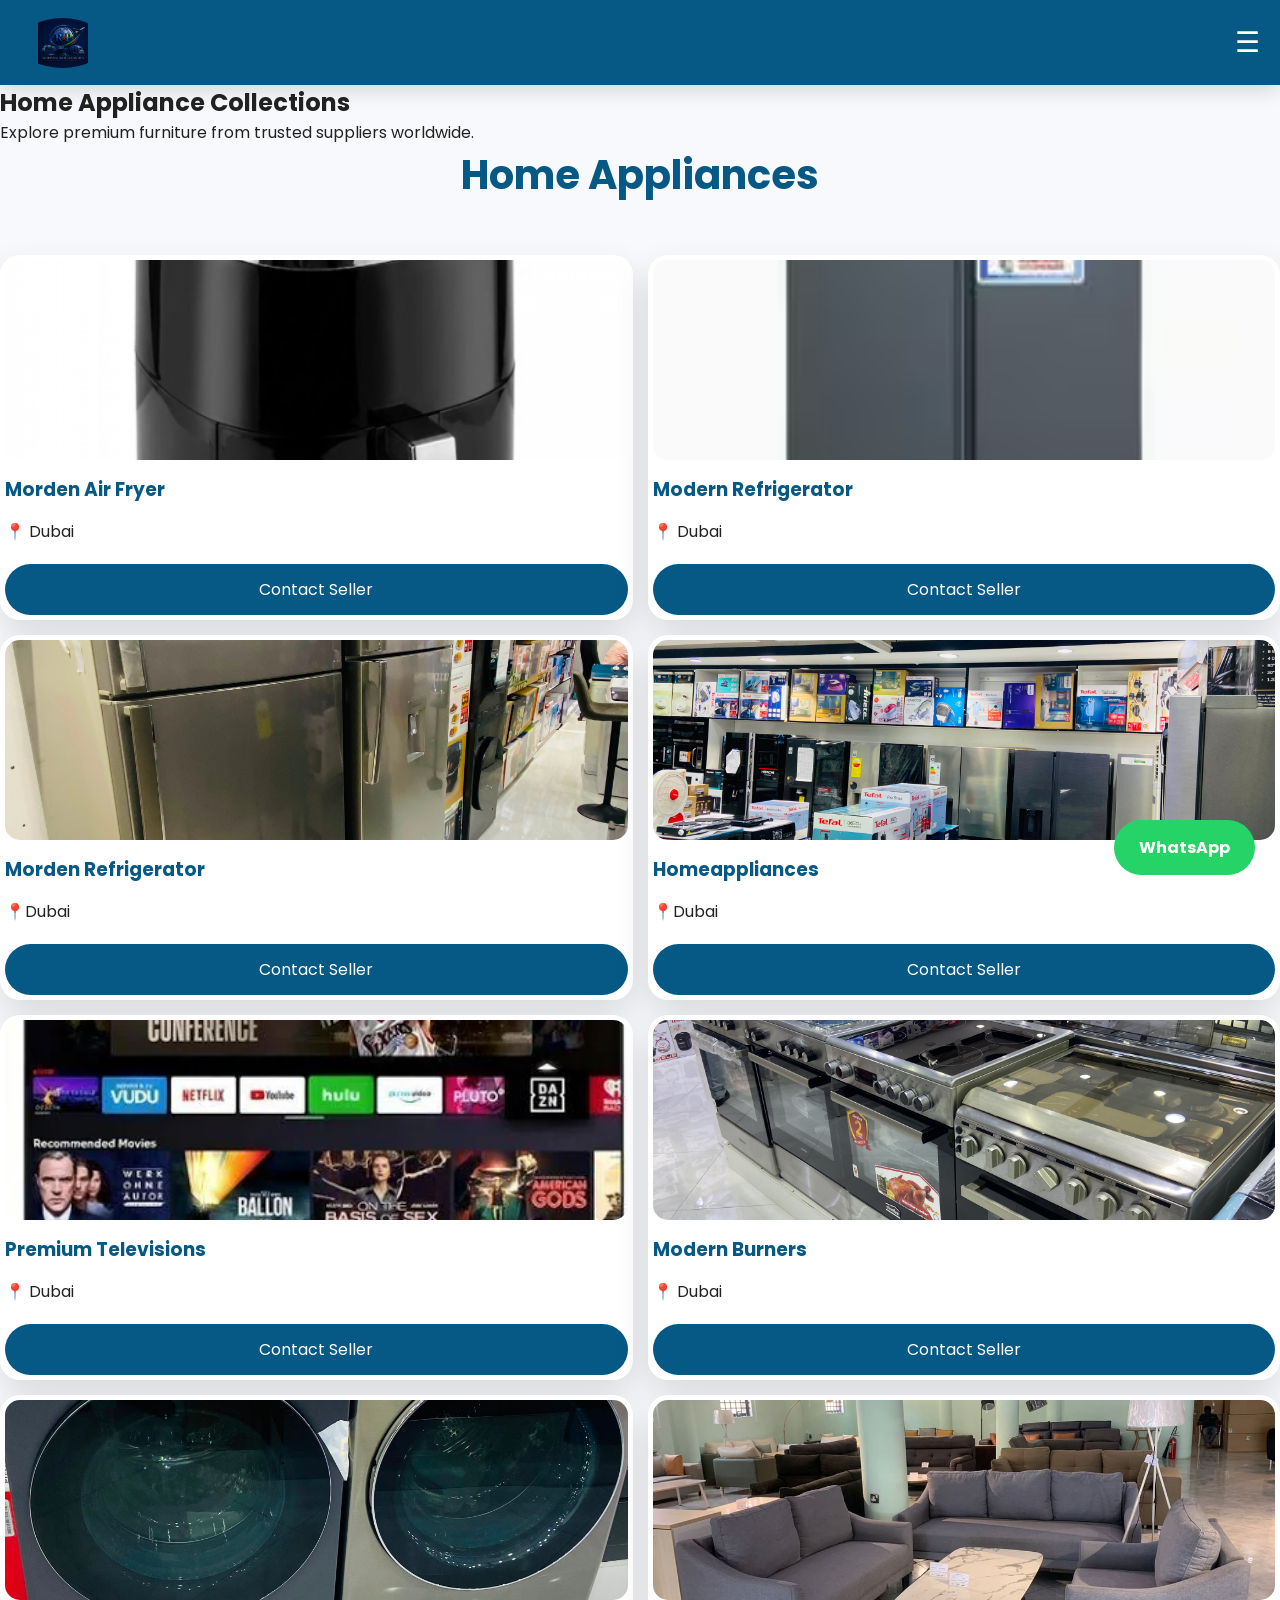
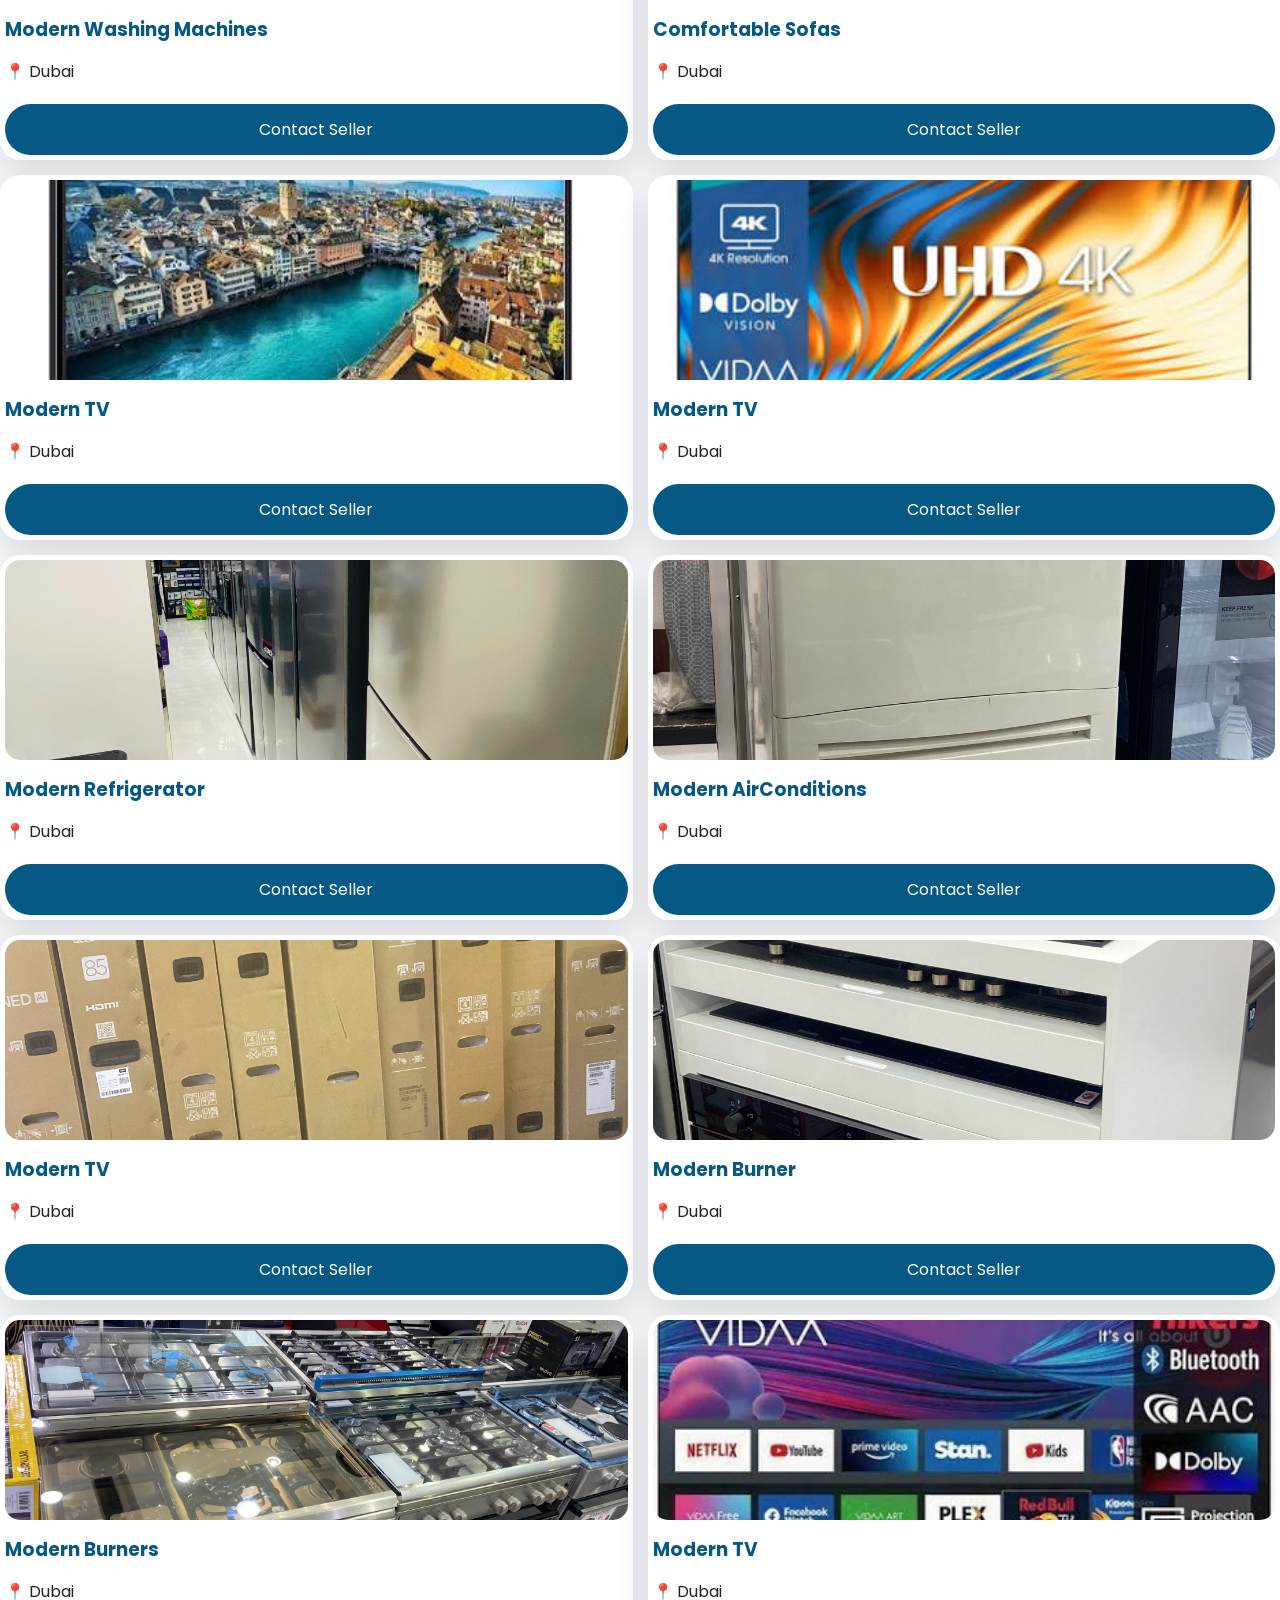
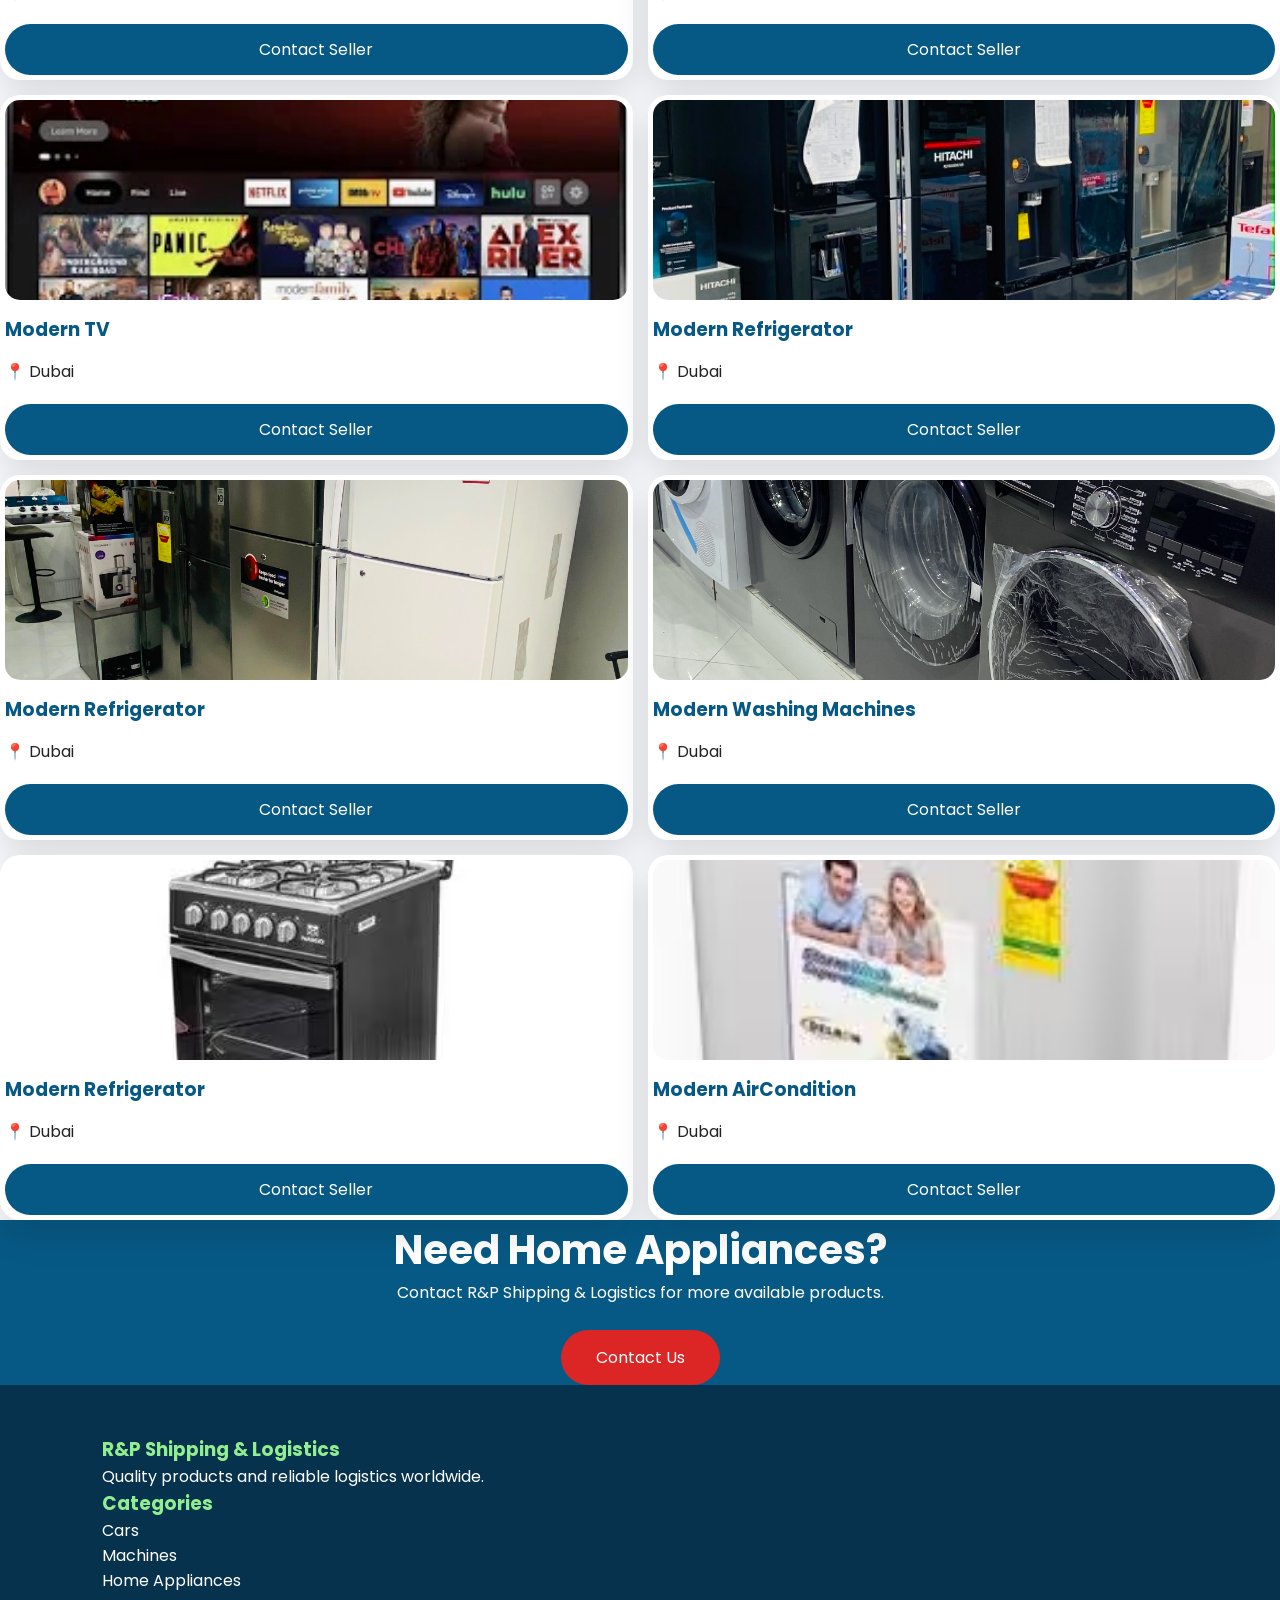
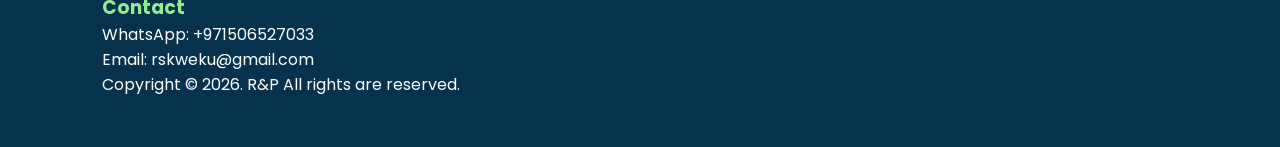
==== homeappliance.html @ 761dcf81 "Files Upload" ====
<!DOCTYPE html>
<html lang="en">

<head>

<meta charset="UTF-8">

<meta name="viewport" content="width=device-width, initial-scale=1.0">

<title>Furniture | R&P Shipping & Logistics</title>


<link href="https://fonts.googleapis.com/css2?family=Poppins:wght@300;400;500;600;700;800&display=swap" rel="stylesheet">


<link rel="stylesheet" href="css/animations.css">
<link rel="stylesheet" href="css/responsive.css">
<link rel="stylesheet" href="css/style.css">


</head>


<body>


<!-- ================= NAVIGATION ================= -->

<header class="navbar">


  <div class="logo">
        <img src="logo.jpeg" alt="R&P Logo">
      </div>


      <button id="menuBtn" class="menu-btn"> ☰</button>


      <nav id="menu">
       <a href="index.html">Home</a>
       <a href="about.html">About</a>
               
  <div class="dropdown">
      <button id="CategoryBtn">Category ▾</button>      


  <div class="CategoryMenu" class="dropdown-content">
    <a href="homeappliance.html">Home Appliance</a> <br>
      <a href="cars.html">Cars</a> <br>
      <a href="HeavyDuty.html">Heavy Duty Machines</a> <br>
      <a href="Building.html">Building Materials</a> <br>
    </div>
    </div>


        <a href="index.html#product">Product</a>
        <a href="contact.html">Contact</a>
      </nav>
</header>






<!-- ================= PAGE BANNER ================= -->


<section class="category-banner">


<h1>
    Home Appliance Collections
</h1>


<p>
Explore premium furniture from trusted suppliers worldwide.
</p>


</section>









<!-- ================= PRODUCTS ================= -->


<section class="products">


<h2>
Home Appliances
</h2>



<div class="product-container">





<!-- PRODUCT 1 -->


<div class="product-card">

<img src="R&P.jpg/Home.App/196747.png" class="gallery-img" onclick="openImage(this)"> 

<h3>
    Morden Air Fryer
</h3>

<p>
📍 Dubai
</p>

<a href="https://api.whatsapp.com/send/?phone=971506527033&text=Hi+R%26P+Shipping%2C+I+would+like+to+inquire+about
+your+services.&type=phone_number&app_absent=0">
Contact Seller
</a>
</div>









<!-- PRODUCT 2 -->


<div class="product-card">

<img src="R&P.jpg/Home.App/download.avif" class="gallery-img" onclick="openImage(this)" alt="Refrigerator">



<h3>
Modern Refrigerator
</h3>

<p>
📍 Dubai
</p>


<a href="https://api.whatsapp.com/send/?phone=971506527033&text=Hi+R%26P+Shipping%2C+I+would+like+to+inquire+about
+your+services.&type=phone_number&app_absent=0">
Contact Seller
</a>



</div>









<!-- PRODUCT 3 -->


<div class="product-card">

<img src="R&P.jpg/Home.App/AGEF4785.JPG" class="gallery-img" onclick="openImage(this)" alt="Bed">

<h3>
    Morden Refrigerator
</h3>

<p>
📍Dubai

<a href="https://api.whatsapp.com/send/?phone=971506527033&text=Hi+R%26P+Shipping%2C+I+would+like+to+inquire+about
+your+services.&type=phone_number&app_absent=0">
Contact Seller
</a>

</div>



<!-- PRODUCT 4 -->


<div class="product-card">

<img src="R&P.jpg/Home.App/CLQI9812.JPG" class="gallery-img" onclick="openImage(this)" alt="Office Chair">



<h3>
Homeappliances
</h3>


<p>
    📍Dubai
</p>




<a href="https://api.whatsapp.com/send/?phone=971506527033&text=Hi+R%26P+Shipping%2C+I+would+like+to+inquire+about
+your+services.&type=phone_number&app_absent=0">

Contact Seller
</a>



</div>


<!-- PRODUCT 5 -->


<div class="product-card">

<img src="R&P.jpg/Home.App/download.webp" class="gallery-img" onclick="openImage(this)" alt="Wardrobe">



<h3>
Premium Televisions
</h3>


<p>
📍 Dubai
</p>


<a href="https://api.whatsapp.com/send/?phone=971506527033&text=Hi+R%26P+Shipping%2C+I+would+like+to+inquire+about
+your+services.&type=phone_number&app_absent=0">

Contact Seller

</a>

</div>






<!-- PRODUCT 6 -->


<div class="product-card">

<img src="R&P.jpg/Home.App/FLAF4158.JPG" class="gallery-img" onclick="openImage(this)" alt="TV Stand">



<h3>
Modern Burners
</h3>

<p>
📍 Dubai
</p>

<a href="https://api.whatsapp.com/send/?phone=971506527033&text=Hi+R%26P+Shipping%2C+I+would+like+to+inquire+about
+your+services.&type=phone_number&app_absent=0">

Contact Seller

</a>

</div>

<!-- PRODUCT 7 -->


<div class="product-card">

<img src="R&P.jpg/Home.App/Home. App.JPG" class="gallery-img" onclick="openImage(this)" alt="TV Stand">



<h3>
Modern Washing Machines
</h3>

<p>
📍 Dubai
</p>

<a href="https://api.whatsapp.com/send/?phone=971506527033&text=Hi+R%26P+Shipping%2C+I+would+like+to+inquire+about
+your+services.&type=phone_number&app_absent=0">

Contact Seller

</a>

</div>


<!-- PRODUCT 8 -->


<div class="product-card">

<img src="R&P.jpg/Home.App/sofa1.jpeg" class="gallery-img" onclick="openImage(this)" alt="TV Stand">



<h3>
Comfortable Sofas
</h3>

<p>
📍 Dubai
</p>

<a href="https://api.whatsapp.com/send/?phone=971506527033&text=Hi+R%26P+Shipping%2C+I+would+like+to+inquire+about
+your+services.&type=phone_number&app_absent=0">

Contact Seller

</a>

</div>


<!-- PRODUCT 9 -->


<div class="product-card">

<img src="R&P.jpg/Home.App/images (2).jpg" class="gallery-img" onclick="openImage(this)" alt="TV Stand">



<h3>
Modern TV 
</h3>

<p>
📍 Dubai
</p>

<a href="https://api.whatsapp.com/send/?phone=971506527033&text=Hi+R%26P+Shipping%2C+I+would+like+to+inquire+about
+your+services.&type=phone_number&app_absent=0">

Contact Seller

</a>

</div>

<!-- PRODUCT 10 -->


<div class="product-card">

<img src="R&P.jpg/Home.App/images (3).jpg" class="gallery-img" onclick="openImage(this)" alt="TV Stand">



<h3>
Modern TV
</h3>

<p>
📍 Dubai
</p>

<a href="https://api.whatsapp.com/send/?phone=971506527033&text=Hi+R%26P+Shipping%2C+I+would+like+to+inquire+about
+your+services.&type=phone_number&app_absent=0">

Contact Seller

</a>

</div>


<!-- PRODUCT 11 -->


<div class="product-card">

<img src="R&P.jpg/Home.App/KSTA5118.JPG" class="gallery-img" onclick="openImage(this)" alt="TV Stand">



<h3>
Modern Refrigerator
</h3>

<p>
📍 Dubai
</p>

<a href="https://api.whatsapp.com/send/?phone=971506527033&text=Hi+R%26P+Shipping%2C+I+would+like+to+inquire+about
+your+services.&type=phone_number&app_absent=0">

Contact Seller

</a>

</div>

<!-- PRODUCT 12 -->


<div class="product-card">

<img src="R&P.jpg/Home.App/OAZN8921.JPG" class="gallery-img" onclick="openImage(this)" alt="TV Stand">



<h3>
Modern AirConditions
</h3>

<p>
📍 Dubai
</p>

<a href="https://api.whatsapp.com/send/?phone=971506527033&text=Hi+R%26P+Shipping%2C+I+would+like+to+inquire+about
+your+services.&type=phone_number&app_absent=0">

Contact Seller

</a>

</div>


<!-- PRODUCT 13 -->


<div class="product-card">

<img src="R&P.jpg/Home.App/OJGL1785.JPG" class="gallery-img" onclick="openImage(this)" alt="TV Stand">



<h3>
Modern TV 
</h3>

<p>
📍 Dubai
</p>

<a href="https://api.whatsapp.com/send/?phone=971506527033&text=Hi+R%26P+Shipping%2C+I+would+like+to+inquire+about
+your+services.&type=phone_number&app_absent=0">

Contact Seller

</a>

</div>

<!-- PRODUCT 14 -->


<div class="product-card">

<img src="R&P.jpg/Home.App/RNXN8583.JPG" class="gallery-img" onclick="openImage(this)" alt="TV Stand">



<h3>
Modern Burner
</h3>

<p>
📍 Dubai
</p>


<a href="https://api.whatsapp.com/send/?phone=971506527033&text=Hi+R%26P+Shipping%2C+I+would+like+to+inquire+about
+your+services.&type=phone_number&app_absent=0">

Contact Seller

</a>

</div>

<!-- PRODUCT 15 -->


<div class="product-card">

<img src="R&P.jpg/Home.App/RQGL7653.JPG" class="gallery-img" onclick="openImage(this)" alt="TV Stand">



<h3>
Modern Burners
</h3>

<p>
📍 Dubai
</p>

<a href="https://api.whatsapp.com/send/?phone=971506527033&text=Hi+R%26P+Shipping%2C+I+would+like+to+inquire+about
+your+services.&type=phone_number&app_absent=0">

Contact Seller

</a>

</div>

<!-- PRODUCT 16 -->


<div class="product-card">

<img src="R&P.jpg/Home.App/shopping (1).webp" class="gallery-img" onclick="openImage(this)" alt="TV Stand">



<h3>
Modern TV
</h3>

<p>
📍 Dubai
</p>

<a href="https://api.whatsapp.com/send/?phone=971506527033&text=Hi+R%26P+Shipping%2C+I+would+like+to+inquire+about
+your+services.&type=phone_number&app_absent=0">

Contact Seller

</a>

</div>

<!-- PRODUCT 17 -->


<div class="product-card">

<img src="R&P.jpg/Home.App/shopping.webp" class="gallery-img" onclick="openImage(this)" alt="TV Stand">



<h3>
Modern TV 
</h3>

<p>
📍 Dubai
</p>

<a href="https://api.whatsapp.com/send/?phone=971506527033&text=Hi+R%26P+Shipping%2C+I+would+like+to+inquire+about
+your+services.&type=phone_number&app_absent=0">

Contact Seller

</a>

</div>


<!-- PRODUCT 18 -->


<div class="product-card">

<img src="R&P.jpg/Home.App/THFW9112.JPG" class="gallery-img" onclick="openImage(this)" alt="TV Stand">



<h3>
Modern Refrigerator
</h3>

<p>
📍 Dubai
</p>

<a href="https://api.whatsapp.com/send/?phone=971506527033&text=Hi+R%26P+Shipping%2C+I+would+like+to+inquire+about
+your+services.&type=phone_number&app_absent=0">

Contact Seller

</a>

</div>

<!-- PRODUCT 19 -->


<div class="product-card">

<img src="R&P.jpg/Home.App/VPJQ3668.JPG" class="gallery-img" onclick="openImage(this)" alt="TV Stand">



<h3>
Modern Refrigerator
</h3>

<p>
📍 Dubai
</p>

<a href="https://api.whatsapp.com/send/?phone=971506527033&text=Hi+R%26P+Shipping%2C+I+would+like+to+inquire+about
+your+services.&type=phone_number&app_absent=0">

Contact Seller

</a>

</div>

<!-- PRODUCT 20 -->


<div class="product-card">

<img src="R&P.jpg/Home.App/VQRX5143.JPG" class="gallery-img" onclick="openImage(this)">



<h3>
Modern Washing Machines
</h3>

<p>
📍 Dubai
</p>

<a href="https://api.whatsapp.com/send/?phone=971506527033&text=Hi+R%26P+Shipping%2C+I+would+like+to+inquire+about
+your+services.&type=phone_number&app_absent=0">

Contact Seller

</a>

</div>

<!-- PRODUCT 21 -->


<div class="product-card">


<img src="R&P.jpg/Home.App/download (4).avif" class="gallery-img" onclick="openImage(this)">






<h3>
Modern Refrigerator
</h3>

<p>
📍 Dubai
</p>

<a href="https://api.whatsapp.com/send/?phone=971506527033&text=Hi+R%26P+Shipping%2C+I+would+like+to+inquire+about
+your+services.&type=phone_number&app_absent=0">


Contact Seller


</a>


</div>




<!-- PRODUCT 22 -->

<div class="product-card">

    <img src="R&P.jpg/Home.App/download (3).avif" class="gallery-img" onclick="openImage(this)">


<h3>
Modern AirCondition
</h3>

<p>
📍 Dubai
</p>

<a href="https://api.whatsapp.com/send/?phone=971506527033&text=Hi+R%26P+Shipping%2C+I+would+like+to
+your+services.&type=phone_number&app_absent=0">

Contact Seller
</a>

</div>





</div>


</section>









<!-- ================= CALL TO ACTION ================= -->


<section class="cta">


<h2>
Need Home Appliances?
</h2>


<p>
Contact R&P Shipping & Logistics for more available products.
</p>



<a href="contact.html">
Contact Us
</a>


</section>








<!-- ================= FOOTER ================= -->


<footer>



<div class="footer-container">



<div>

<h3>
R&P Shipping & Logistics
</h3>


<p>
Quality products and reliable logistics worldwide.
</p>


</div>




<div>

<h3>
Categories
</h3>


<p>
Cars</p>

<p>
Machines
</p>

<p>
    Home Appliances
</p>


</div>





<div>

<h3>
Contact
</h3>


<p>
WhatsApp: +971506527033 
</p>
 



<p>
Email: rskweku@gmail.com
</p>


</div>


</div>

<p class="Copyright">


   Copyright &copy; 2026. R&P All rights are reserved.
</p>

</footer>




<a class="whatsapp" href="https://wa.me/+971506527033">

WhatsApp

</a>




<script src="js/script.js"></script>
<script src="js/filter.js"></script>
<script src="js/search.js"></script>





</body>

</html>
---- css/animations.css ----
/* =========================
   FADE IN ANIMATION
========================= */


@keyframes fadeIn{

from{

    opacity:0;

}

to{

    opacity:1;

}

}



.fade-in{

    animation:fadeIn 1s ease;

}







/* =========================
   SLIDE UP
========================= */


@keyframes slideUp{


from{

    opacity:0;

    transform:translateY(50px);

}



to{

    opacity:1;

    transform:translateY(0);

}


}



.product-card,
.category-card,
.value-card{


    animation:slideUp .8s ease forwards;

}







/* =========================
   HERO ANIMATION
========================= */


.hero-content{


    animation:slideUp 1.2s ease;


}







/* =========================
   BUTTON EFFECT
========================= */


.btn,
.product-card a,
.cta a{


    transition:.4s;


}



.btn:hover,
.product-card a:hover,
.cta a:hover{


    transform:scale(1.05);


}







/* =========================
   IMAGE HOVER
========================= */


.product-card img,
.category-card img{


    transition:.5s;


}



.product-card:hover img,
.category-card:hover img{


    transform:scale(1.08);


}







/* =========================
   CARD HOVER
========================= */


.product-card,
.category-card,
.value-card{


    transition:.4s;


}



.product-card:hover,
.category-card:hover,
.value-card:hover{


    box-shadow:0 20px 40px rgba(0,0,0,.18);


}







/* =========================
   WHATSAPP FLOATING
========================= */


.whatsapp{


    animation:pulse 2s infinite;


}



@keyframes pulse{


0%{

    transform:scale(1);

}


50%{

    transform:scale(1.1);

}


100%{

    transform:scale(1);

}


}







/* =========================
   NAVIGATION ANIMATION
========================= */


.nav-links a{


    position:relative;


}



.nav-links a::after{


    content:"";

    position:absolute;

    width:0;

    height:2px;

    background:#D62828;

    left:0;

    bottom:-5px;

    transition:.3s;


}



.nav-links a:hover::after{


    width:100%;


}
---- css/responsive.css ----
/* =========================
   TABLETS
========================= */


@media(max-width:1024px){


.nav-links{

    gap:20px;

}


.hero h1{

    font-size:45px;

}



.category-container{

    grid-template-columns:repeat(2,1fr);

}



.product-container{

    grid-template-columns:repeat(2,1fr);

}



.why-container,
.value-container,
.stats{


    grid-template-columns:repeat(2,1fr);

}



.footer-container{

    grid-template-columns:repeat(2,1fr);

}



}









/* =========================
   MOBILE DEVICES
========================= */


@media(max-width:768px){



.navbar{

    height:75px;

}



.logo h2{

    font-size:22px;

}




/* MOBILE MENU */


.menu-btn{

    display:block;

}



.nav-links{


    position:absolute;

    top:75px;

    left:0;

    width:100%;

    background:#111;

    flex-direction:column;

    text-align:center;

    padding:30px 0;

    display:none;


}



.nav-links.active{

    display:flex;

}



.nav-links li{

    margin:15px 0;

}






/* DROPDOWN MOBILE */


.dropdown-menu{


    position:static;

    width:100%;

    background:#222;

    box-shadow:none;

}



.dropdown-menu li a{

    color:white;

}






.hero{


    min-height:80vh;

    padding:50px 6%;

}



.hero h1{


    font-size:35px;


}



.hero p{

    font-size:15px;

}



.hero-buttons{

    display:flex;

    flex-direction:column;

    gap:15px;

}



.btn{

    text-align:center;

    margin:0;

}






/* SEARCH */


.search-box{

    flex-direction:column;

}



.search-box input,
.search-box button{

    width:100%;

}





/* CATEGORIES */


.category-container{


    grid-template-columns:1fr;


}




/* PRODUCTS */


.product-container{


    grid-template-columns:1fr;


}





.product-card img{


    height:250px;

}






/* WHY US */


.why-container,
.value-container,
.stats{


    grid-template-columns:1fr;


}




/* CONTACT */


.contact-section{


    grid-template-columns:1fr;

}






/* FOOTER */


.footer-container{


    grid-template-columns:1fr;


}



}





/* =========================
   SMALL PHONES
========================= */


@media(max-width:480px){



section{

    padding:50px 5%;

}



.hero h1{


    font-size:30px;

}



.categories h2,
.products h2,
.values h2,
.why-us h2{


    font-size:30px;

}



.logo img{

    width:45px;

    height:45px;

}



.product-card img{

    height:200px;

}



.stats h2{

    font-size:35px;

}



}
---- css/style.css ----
/* =====================================
   E&P SHIPPING & LOGISTICS
   PREMIUM BRAND DESIGN
   Safari Blue + Green + Red
===================================== */


/* ============ GLOBAL SETTINGS ============ */

*{
    margin:0;
    padding:0;
    box-sizing:border-box;
}


html{
    scroll-behavior:smooth;
}


body{

    font-family:'Poppins',sans-serif;
    background:#f7f9fc;
    color:#222;

}


a{
    text-decoration:none;
    color:inherit;
}


img{
    height: auto;
    width: 100px;
    object-fit: contain;
    display: block;
    background: cover;
}
 
/*.image-modal{
    display: none;
    position: fixed;
    top: o;
    left: 0;
    width: 100%;
    height: 100%;
    background: rgba(0,0,0,0.9);
    z-index: 9999;
    align-items: center;
    justify-content: center;
}

.image-modal.show{
    display: flex;
}

#largeimage{
    max-width: 90%;
    max-height: 85%;
    object-fit: contain;
}

#closemodal{
    position: absolute;
    top: 15px;
    right: 25px;
    color: white;
    font-size: 40px;
    cursor: pointer;
}*/

.gallery-img{
    width: 200px;
    cursor: pointer;
}    

    



:root{

    --safari-blue:#075985;
    --green:#198754;
    --red:#dc2626;
    --white:#ffffff;
    --dark:#123047;
    --light:#f7f9fc;
    --shadow:0 15px 35px rgba(0,0,0,0.12);

}







/* ============ NAVIGATION BAR ============ */


header{

    position:sticky;
    top:0;
    z-index:1000;

}



.navbar{

      display: flex;
      align-items: center;

    background:var(--safari-blue);

    height:85px;
    width: 100%;
    padding:10px 20px;
    justify-content:space-between;
    box-shadow:0 5px 20px rgba(0,0,0,.15);

}




/*.logo{
    
    display:flex;

    align-items:center;

    gap:15px;

}

*/

.blue{
    
    color: rgb(21, 21, 90);
    font-size: x-large;
    font-weight: bolder;
}

.red{
    
    color: rgb(95, 13, 13);
    font-size: x-large;
    font-weight: bolder;
}

.green{
    
    color: rgb(8, 150, 8);
    font-size: x-large;
    font-weight: bolder;
}
    
    

.logo img{

    width:85px;

    height: 50px;

    border-radius: 50%;

    object-fit:contain;

}


.text{
    gap: 0;
}



#menu a:hover {
    color: rgb(50, 150, 50);
    text-decoration: underline;
}
/*.nav-links{

    display:none;
    flex-direction: column;
    list-style:none;
    width: 100%;
    gap:35px;

}



.nav-links a{

    color:white;

    font-weight:500;

    transition:.3s;

}



.nav-links a:hover{

    color:#90ee90;

}*/

#menu{
    border-radius:15px;
    display: none;
    position: absolute;
    border: none;
    top: 45px;
    background: white;
    width: 180px;
    padding: 10px;
    z-index: 1000;
}
.menu-toggle{
    display: none;
}
#menu.show{
    display: flex;
    flex-direction: column;
}
.dropdown-content{
    display: none;
}
.dropdown-content.show{
    display: block;
}
.menu-btn{
    font-size: 28px;
    background: none;
    border: none;
    color: white;
}
.dropdown button{
    background: none;
    border: none;
    font-size: 16px;
    cursor: pointer;
}

.about-section{
    display: block;
}

#categorymenu.show{
    display: none;
    flex-direction: column;
    position: absolute;

}

@media(max-width:768px) {
.menu-toggle{
    display: block;
    font-size: 30px;
    color: black;
    background-color: none;
    cursor: pointer;
}

.navbar.active{
    display: flex;
}
}





/* ============ HERO SECTION ============ */


.hero{


    min-height:90vh;


    background:

    linear-gradient(
    rgba(7,89,133,.75),
    rgba(25,135,84,.65)
    ),

    url("../images/hero.jpg");


    background-position:center;

    background-size:cover;


    display:flex;

    align-items:center;


}



.hero-content{

    color:white;

    max-width:650px;

}



.hero h1{


    font-size:60px;

    font-weight:800;

}



.hero p{


    font-size:20px;

    margin:25px 0;


}








/* ============ BUTTONS ============ */


.btn{


    display:inline-block;

    padding:15px 35px;

    border-radius:30px;

    background:var(--green);

    color:white;

    margin-right:15px;

    transition:.3s;

}



.btn:hover{

    background:var(--red);

    transform:translateY(-5px);

}



.btn.second{

    background:white;

    color:var(--safari-blue);

}



.btn.second:hover{

    background:var(--red);

    color:white;

}








/* ============ CATEGORY SECTION ============ */


.categories h2,
.products h2,
.about-section h2,
.values h2,
.why-us h2{


    text-align:center;

    font-size:40px;

    color:var(--safari-blue);

    margin-bottom:50px;

}



.category-container{

    
    display:grid;

    grid-template-columns:repeat(2,1fr);
    width: 100%;
    padding: 10px;
    gap:15px;

}




.category-card{

    display: grid;
    gap: 15px;
    background:white;

    padding:10px;

    border-radius:20px;

    text-align:center;

    box-shadow:var(--shadow);

    transition:.4s;


}



.category-card:hover{


    transform:translateY(-10px);

    border-bottom:5px solid var(--green);


}



.category-card img{


    width: 100%;
     height: 180px;

    object-fit:cover;
     display: block;
    border-radius:10px;


}



.category-card h3{


    color:var(--safari-blue);

    margin:15px;


}








/* ============ PRODUCT CARDS ============ */


.product-container{


    display:grid;
     
    grid-template-columns:repeat(2,1fr);

    gap:15px;


}



.product-card{


    background:white;

    padding:5px;

    border-radius:20px;

    box-shadow:var(--shadow);

    position:relative;

    overflow:hidden;


}




.product-card:hover{


    transform:translateY(-8px);

}




.product-card img{


    height: 200px;

    width: 100%;

    object-fit:cover;

    border-radius:15px;

    margin-bottom: 0;

}



.product-card h3{


    color:var(--safari-blue);

    margin:15px 0;


}



.old-price{

    color:gray;

    text-decoration:line-through;

}



.price{


    color:var(--green);

    font-size:24px;

    font-weight:700;

}



.product-card a{


    display:block;

    background:var(--safari-blue);

    color:white;

    text-align:center;

    padding:13px;

    margin-top:20px;

    border-radius:30px;

}



.product-card a:hover{

    background:var(--green);

}







/* ============ CTA SECTION ============ */


.cta{


    background:var(--safari-blue);

    color:white;

    text-align:center;

}



.cta h2{

    font-size:40px;

}



.cta a{


    display:inline-block;

    margin-top:25px;

    background:var(--red);

    padding:15px 35px;

    border-radius:30px;

}





html,body{
    margin: 0;
    padding: 0;
    overflow-x:hidden ;
}

/* ============ CONTACT ============ */


.contact-section{


    display:grid;

    grid-template-columns:1fr 1fr;

    gap:40px;

}



.contact-form input,
.contact-form textarea{


    width:100%;

    padding:15px;

    margin:10px 0;

    border:1px solid #ddd;

    border-radius:10px;

}



.contact-form button{


    width:100%;

    padding:15px;

    background:var(--green);

    color:white;

    border:none;

    border-radius:30px;

}







/* ============ FOOTER ============ */


footer{


    background:#06324d;

    color:white;

    padding:50px 8%;


}



.footer-container{


    display:flexbox;

    grid-template-columns:repeat(3,1fr);

    gap:30px;


}



.footer-container h3{

    color:#90ee90;

}



.copyright{


    text-align:center;

    margin-top:30px;

}







/* ============ WHATSAPP BUTTON ============ */


.whatsapp{


    position:fixed;

    bottom:25px;

    right:25px;


    background:#25D366;

    color:white;

    padding:15px 25px;

    border-radius:40px;

    font-weight:bold;

}
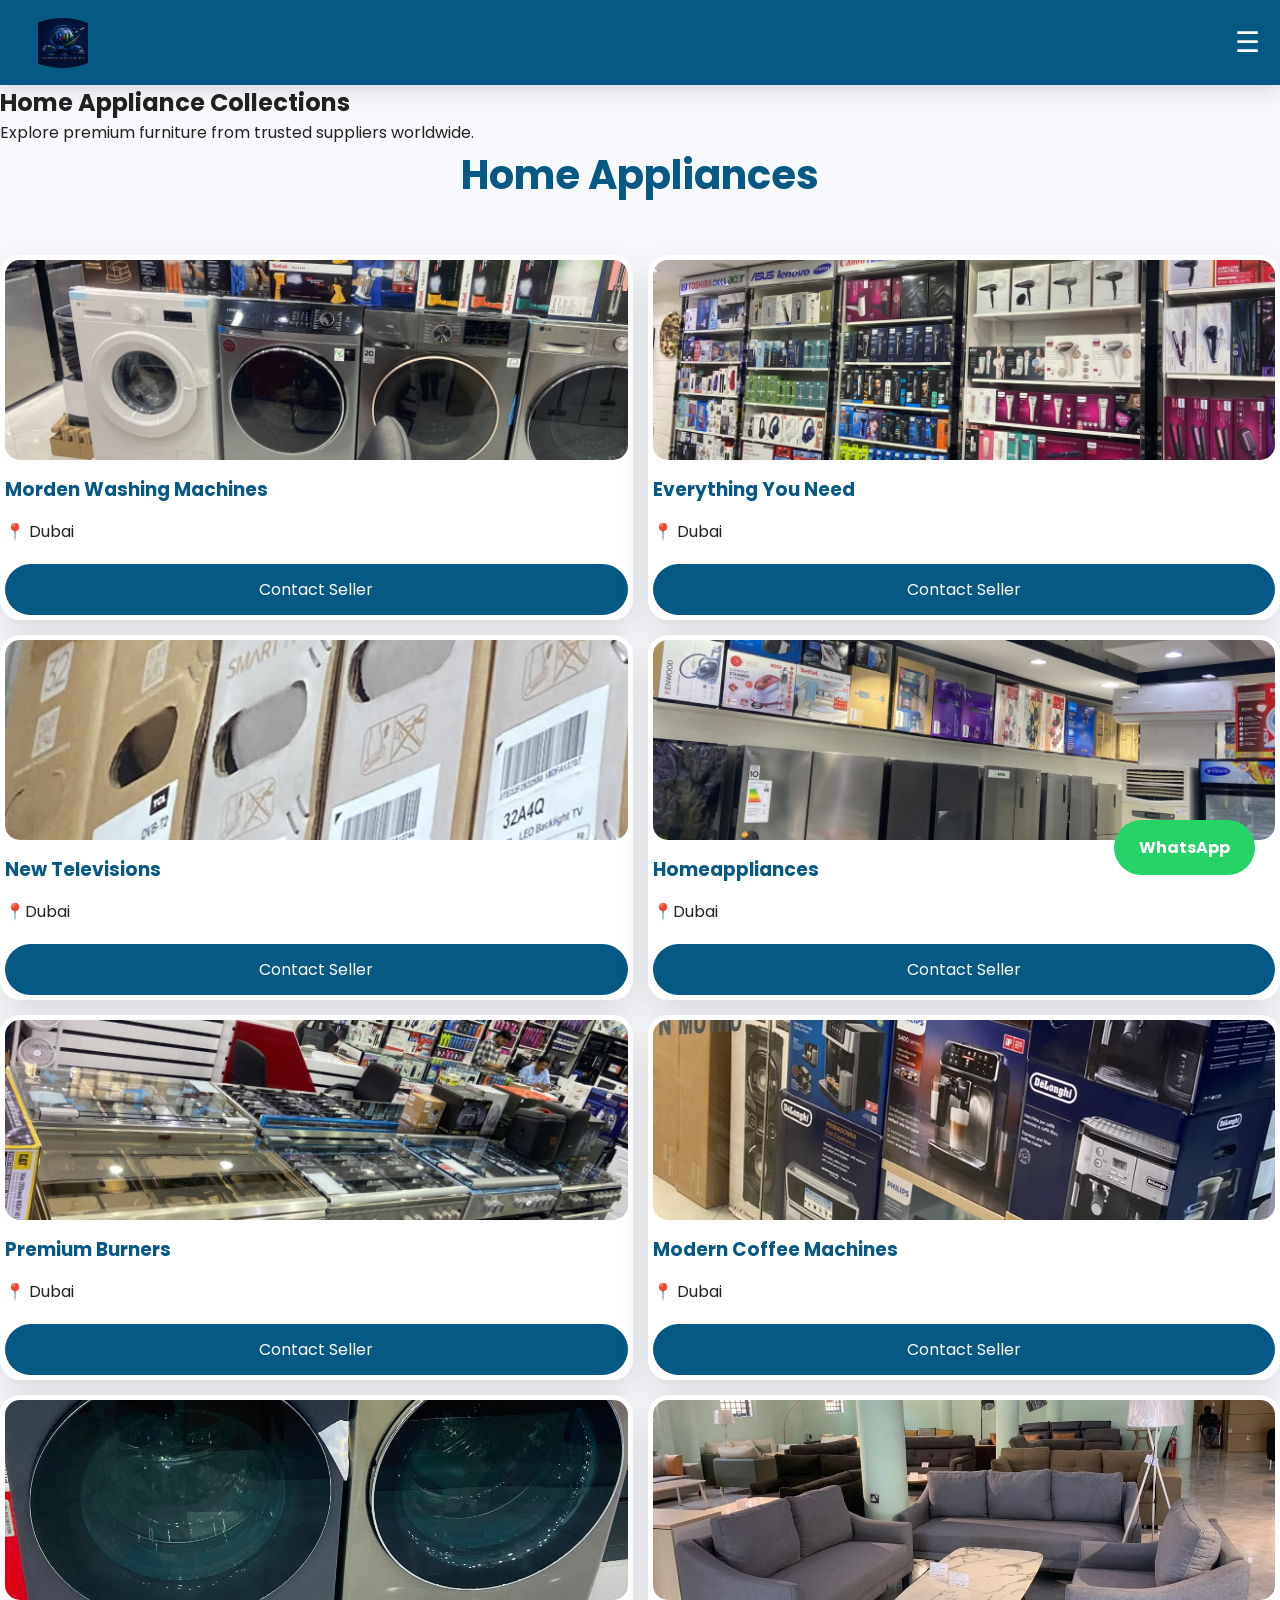
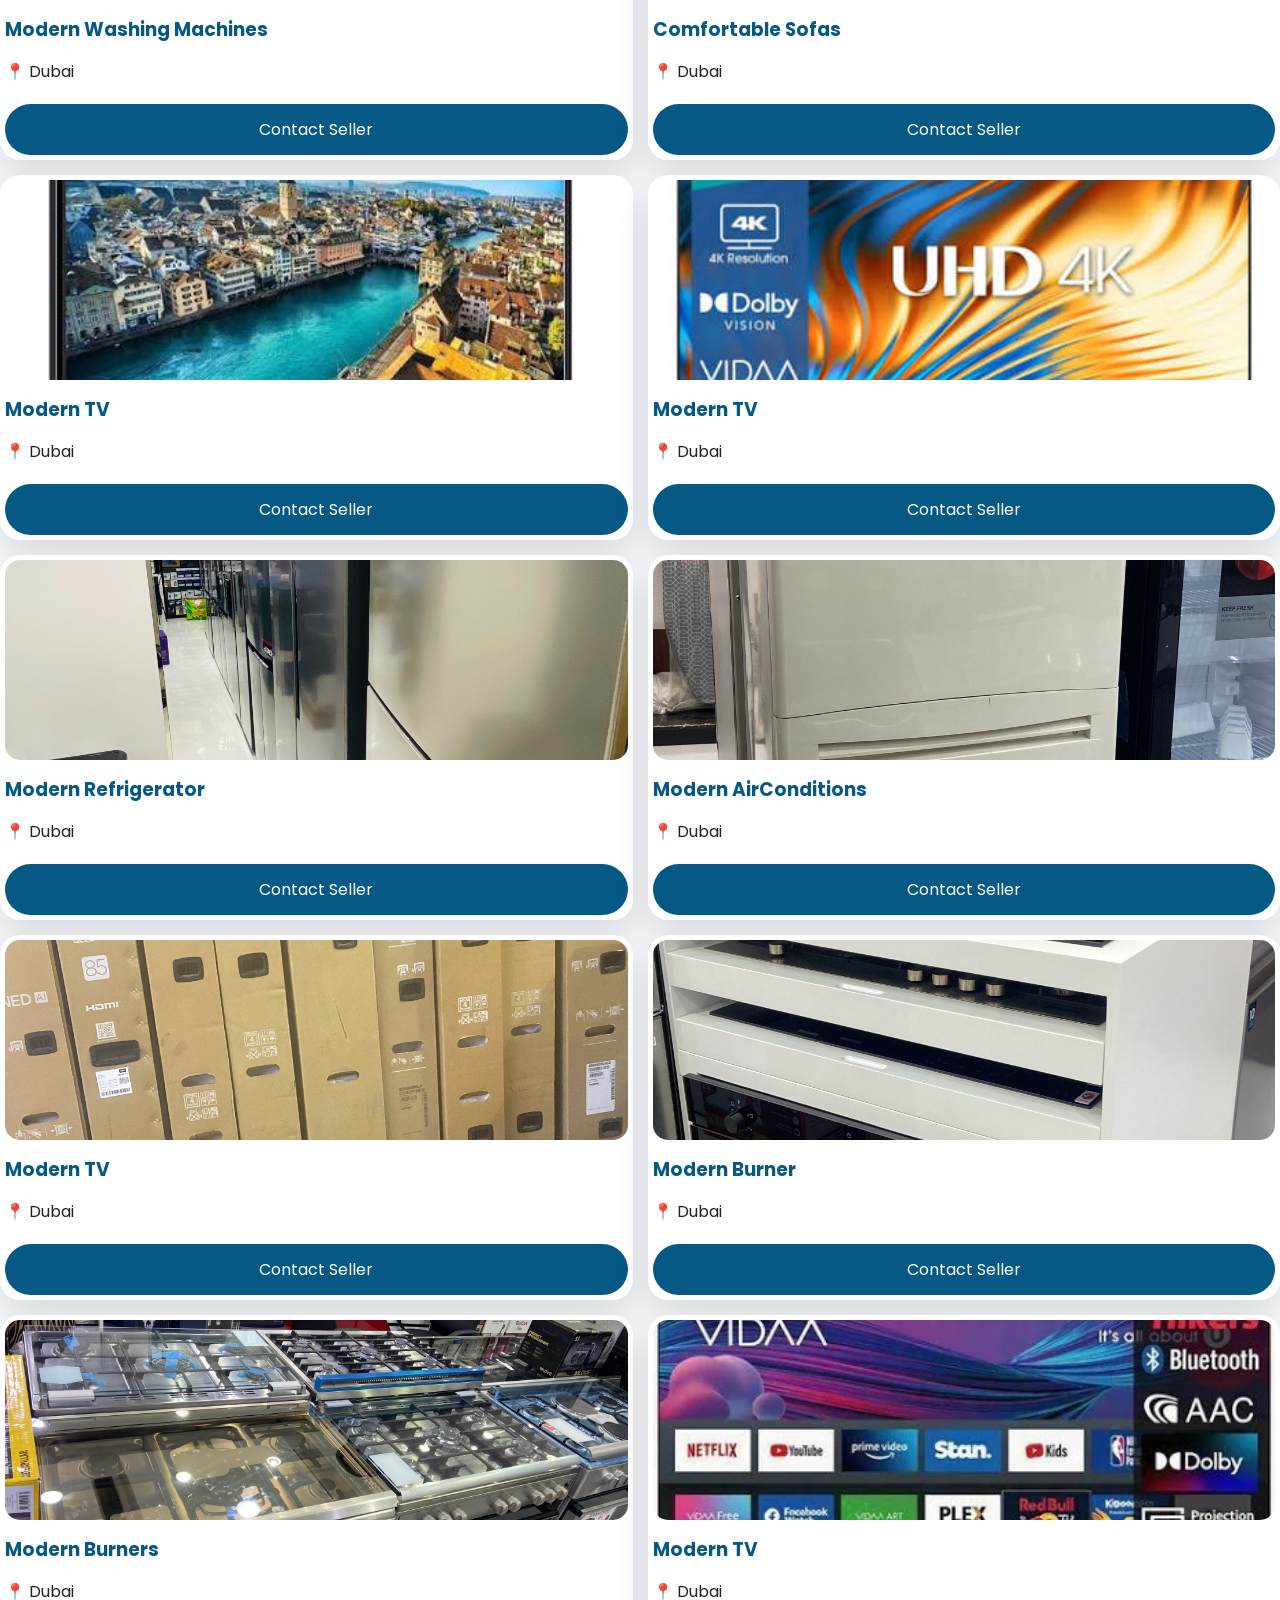
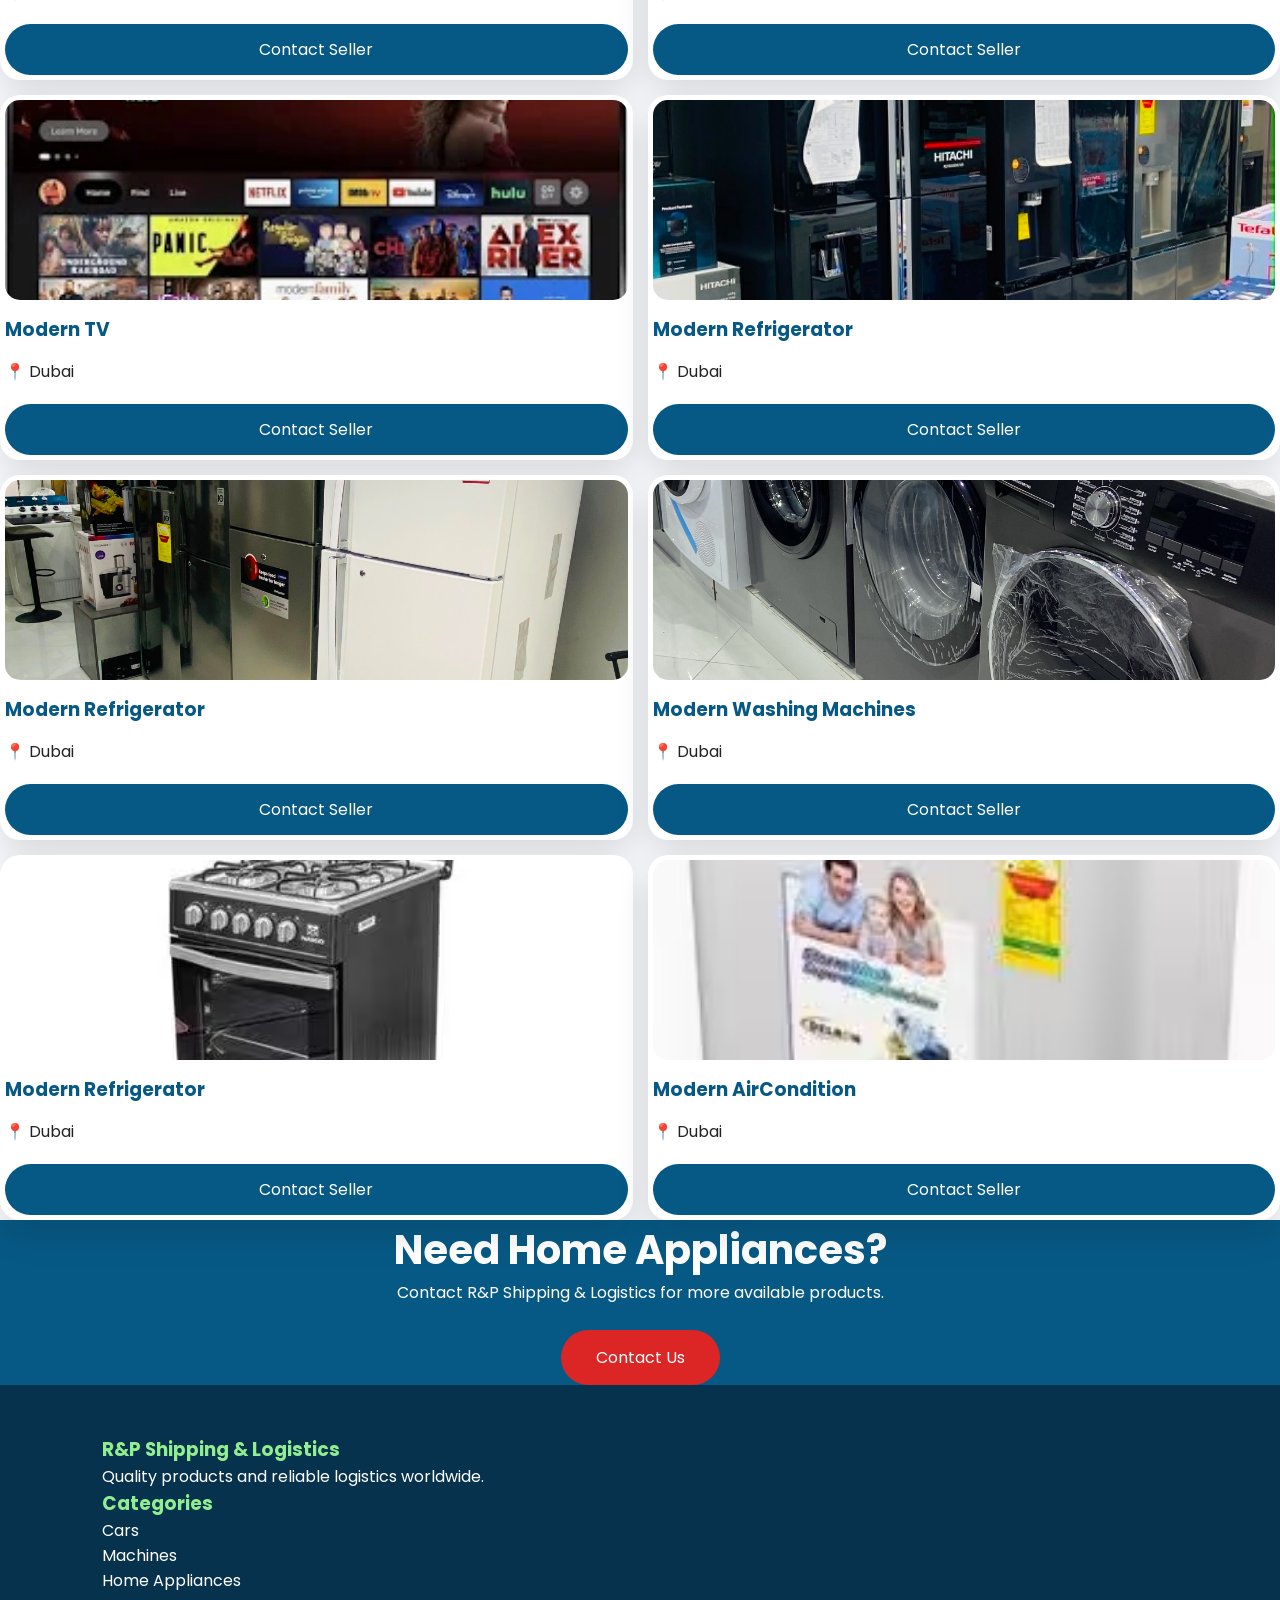
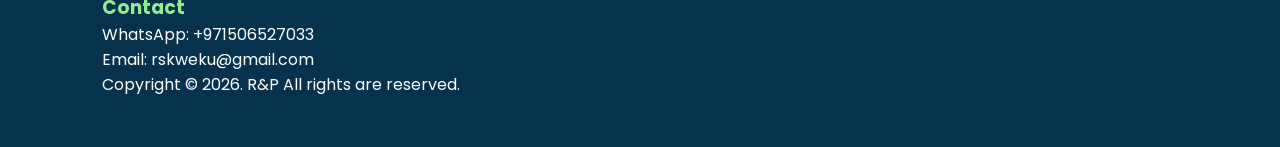
==== commit 26291069: "Files upload" ====
--- a/homeappliance.html
+++ b/homeappliance.html
@@ -113,10 +113,10 @@
 
 <div class="product-card">
 
-<img src="R&P.jpg/Home.App/196747.png" class="gallery-img" onclick="openImage(this)"> 
-
-<h3>
-    Morden Air Fryer
+<img src="R&P.jpg/Home.App/home.jpeg" class="gallery-img" onclick="openImage(this)"> 
+
+<h3>
+    Morden Washing Machines 
 </h3>
 
 <p>
@@ -142,12 +142,12 @@
 
 <div class="product-card">
 
-<img src="R&P.jpg/Home.App/download.avif" class="gallery-img" onclick="openImage(this)" alt="Refrigerator">
-
-
-
-<h3>
-Modern Refrigerator
+<img src="R&P.jpg/Home.App/home1.jpeg" class="gallery-img" onclick="openImage(this)" alt="Refrigerator">
+
+
+
+<h3>
+Everything You Need
 </h3>
 
 <p>
@@ -177,10 +177,10 @@
 
 <div class="product-card">
 
-<img src="R&P.jpg/Home.App/AGEF4785.JPG" class="gallery-img" onclick="openImage(this)" alt="Bed">
-
-<h3>
-    Morden Refrigerator
+<img src="R&P.jpg/Home.App/home2.jpeg" class="gallery-img" onclick="openImage(this)" alt="Bed">
+
+<h3>
+    New Televisions
 </h3>
 
 <p>
@@ -200,7 +200,7 @@
 
 <div class="product-card">
 
-<img src="R&P.jpg/Home.App/CLQI9812.JPG" class="gallery-img" onclick="openImage(this)" alt="Office Chair">
+<img src="R&P.jpg/Home.App/home3.jpeg" class="gallery-img" onclick="openImage(this)" alt="Office Chair">
 
 
 
@@ -232,12 +232,12 @@
 
 <div class="product-card">
 
-<img src="R&P.jpg/Home.App/download.webp" class="gallery-img" onclick="openImage(this)" alt="Wardrobe">
-
-
-
-<h3>
-Premium Televisions
+<img src="R&P.jpg/Home.App/home4.jpeg" class="gallery-img" onclick="openImage(this)" alt="Wardrobe">
+
+
+
+<h3>
+Premium Burners
 </h3>
 
 
@@ -265,12 +265,12 @@
 
 <div class="product-card">
 
-<img src="R&P.jpg/Home.App/FLAF4158.JPG" class="gallery-img" onclick="openImage(this)" alt="TV Stand">
-
-
-
-<h3>
-Modern Burners
+<img src="R&P.jpg/Home.App/home5.jpeg" class="gallery-img" onclick="openImage(this)" alt="TV Stand">
+
+
+
+<h3>
+Modern Coffee Machines
 </h3>
 
 <p>
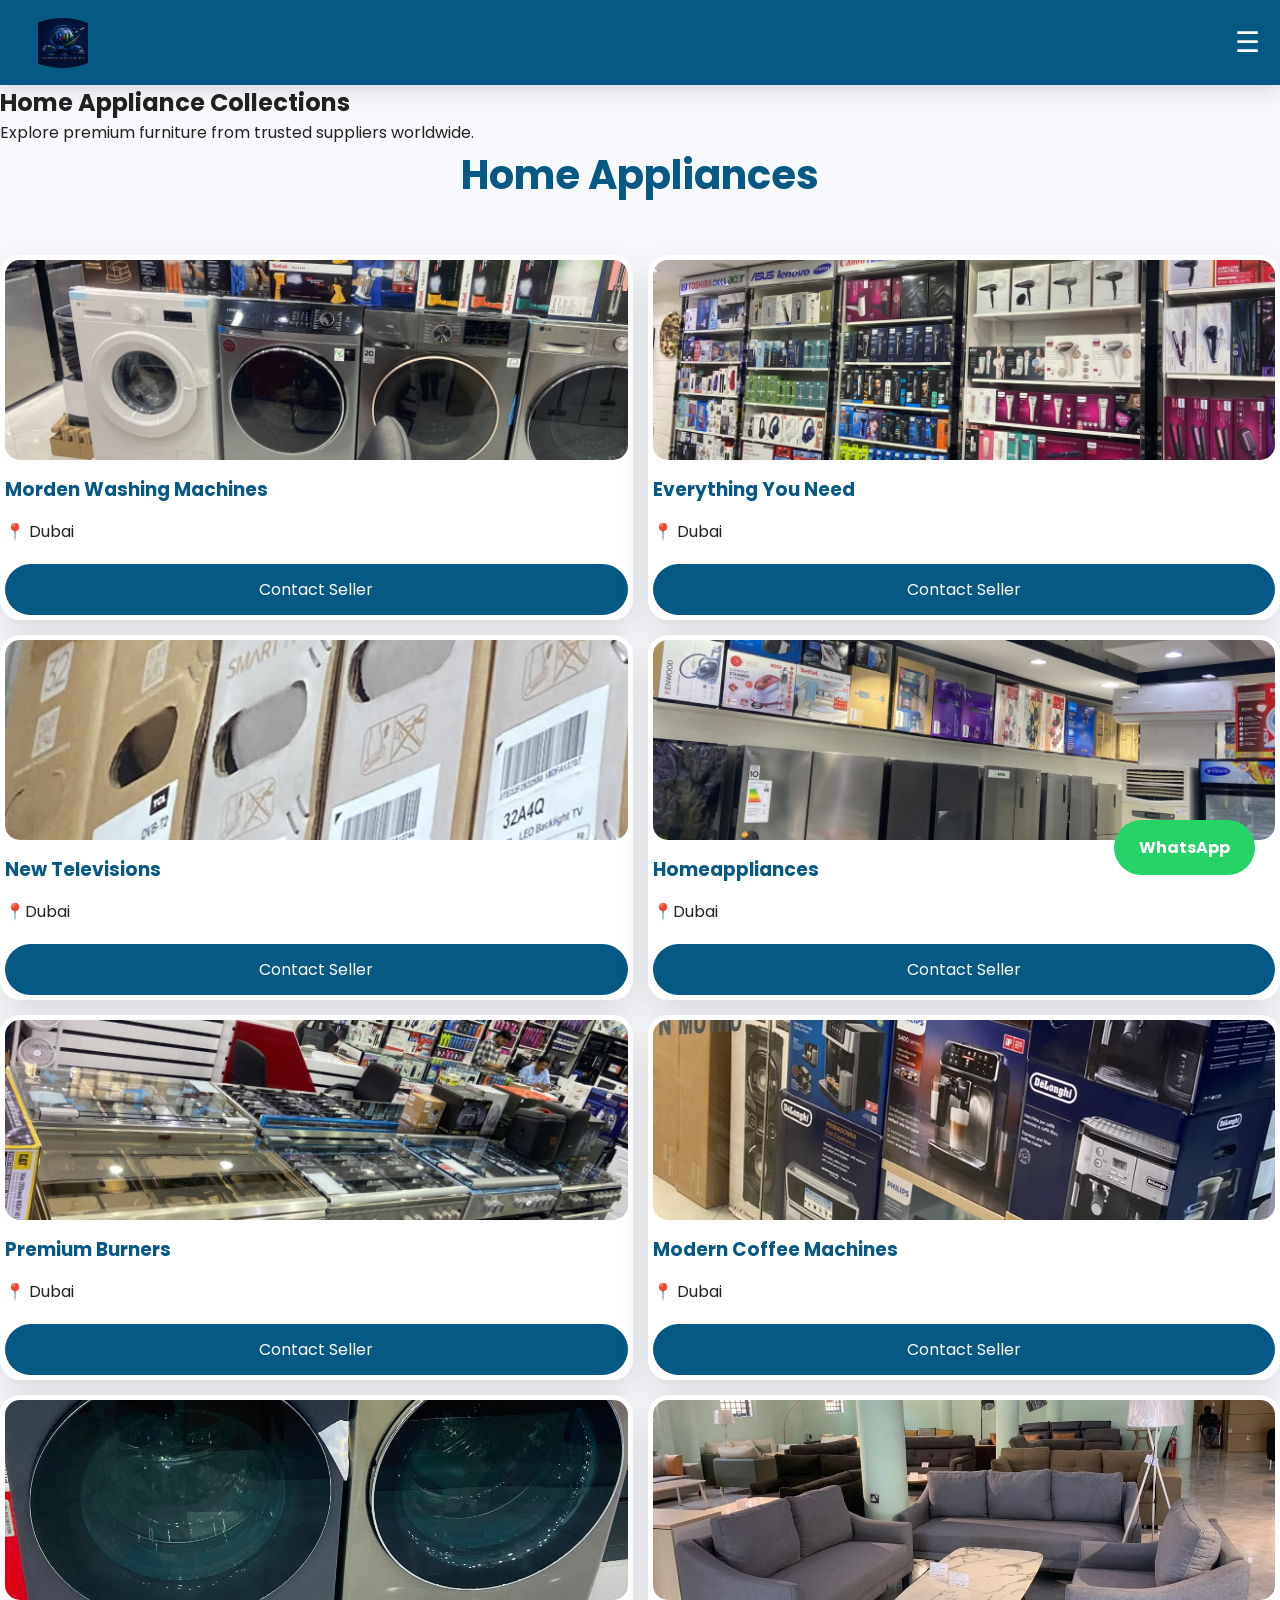
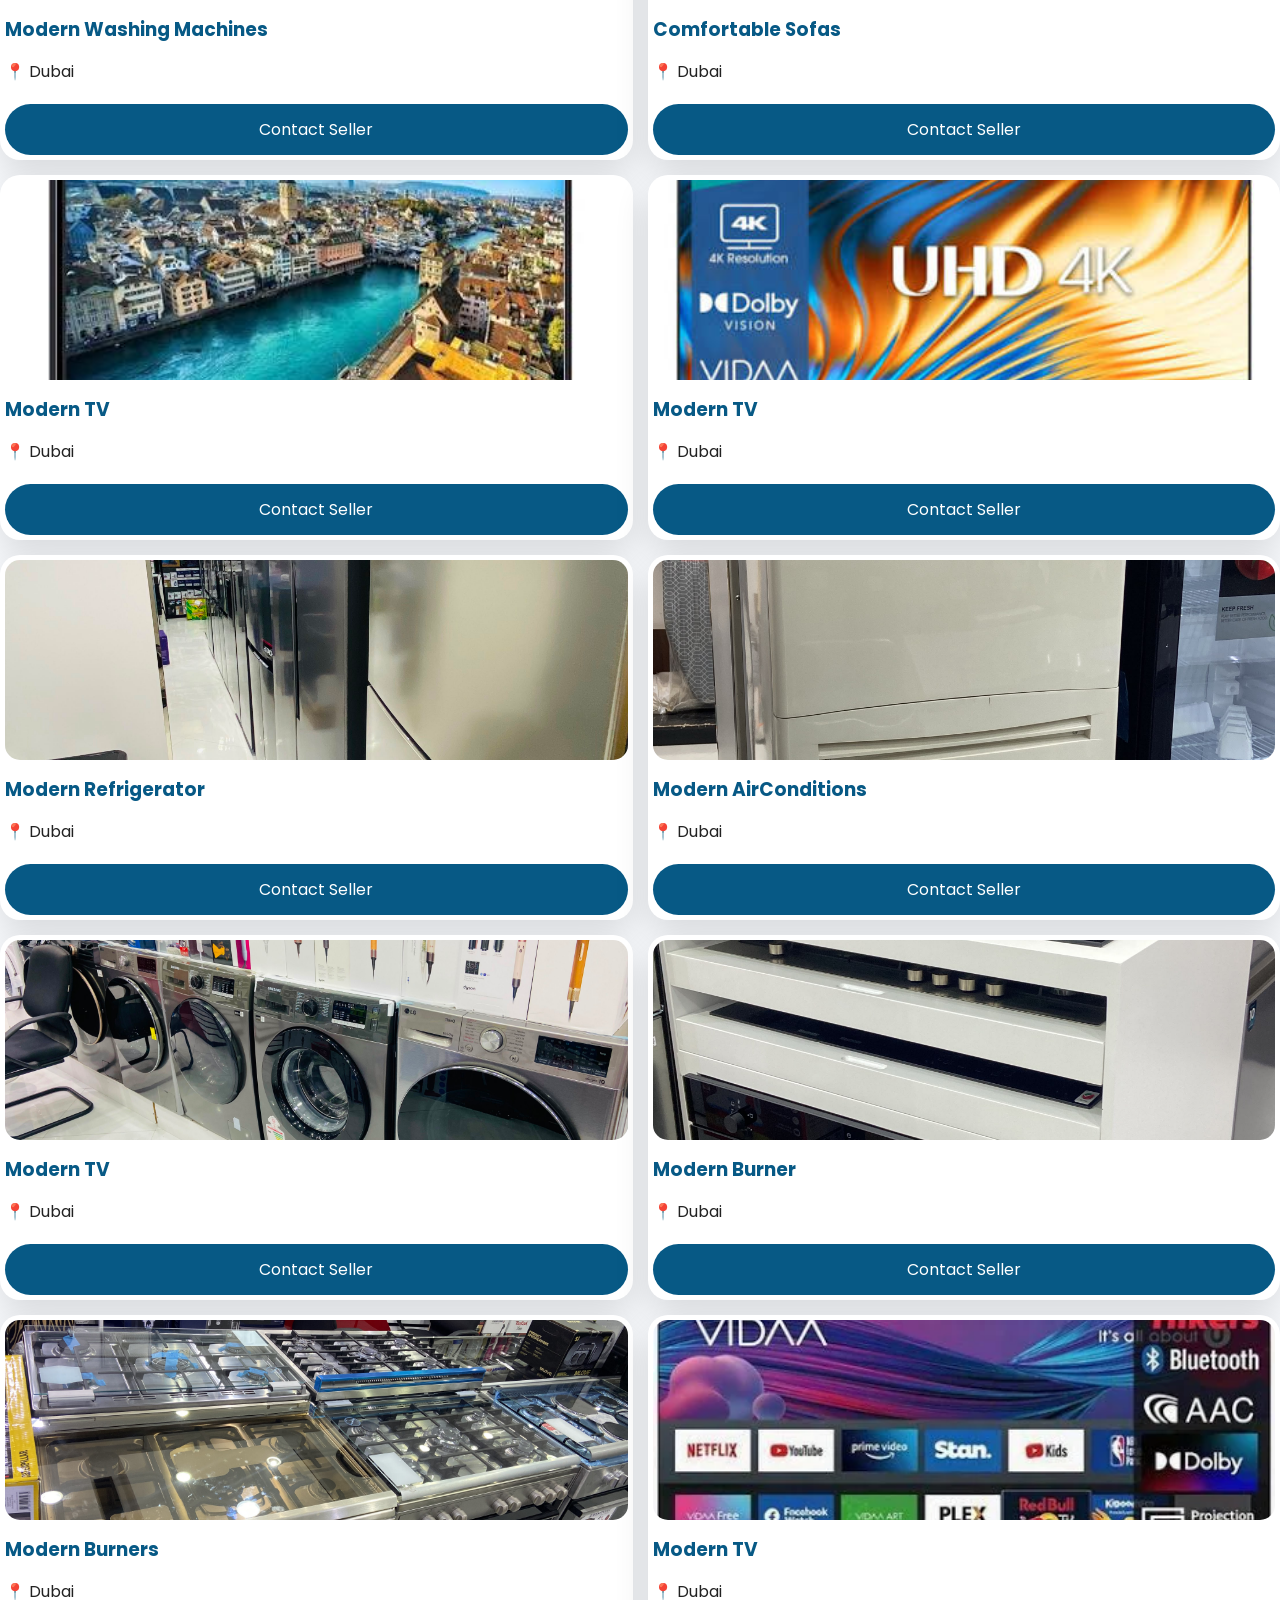
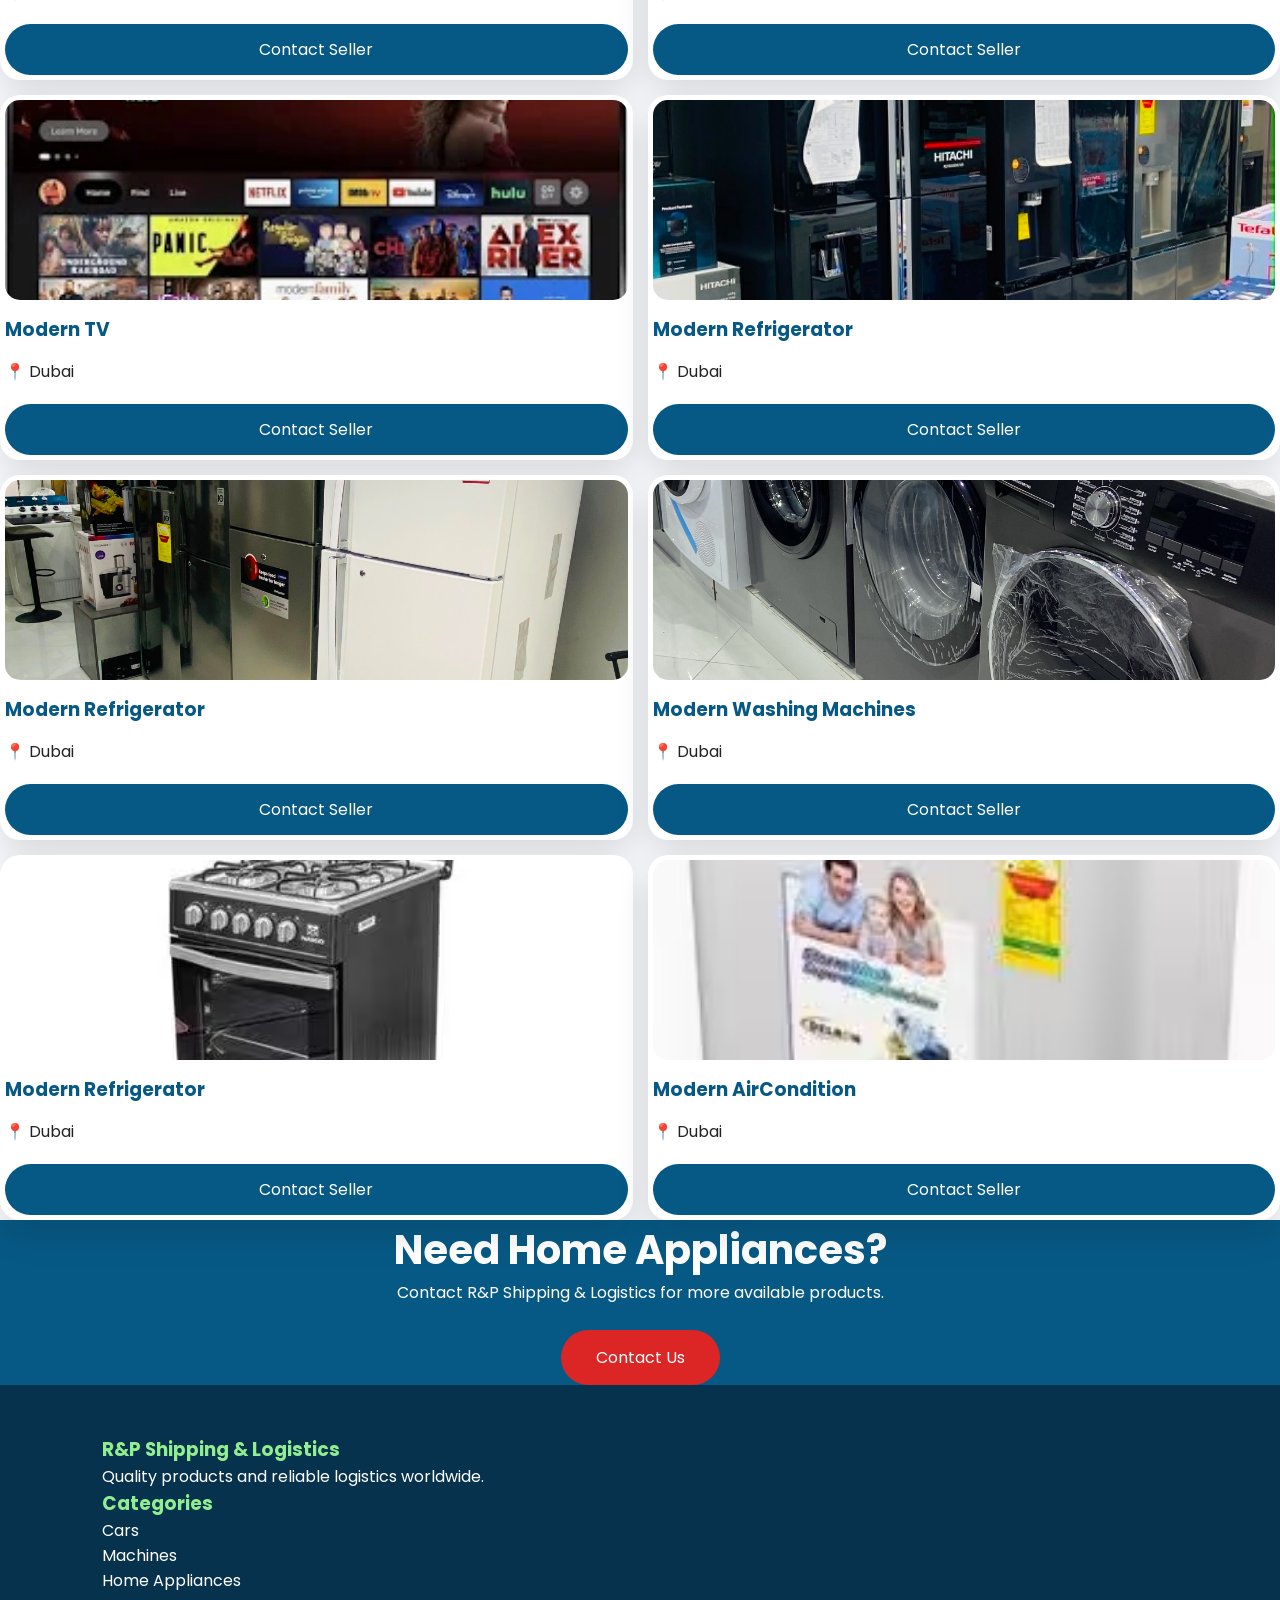
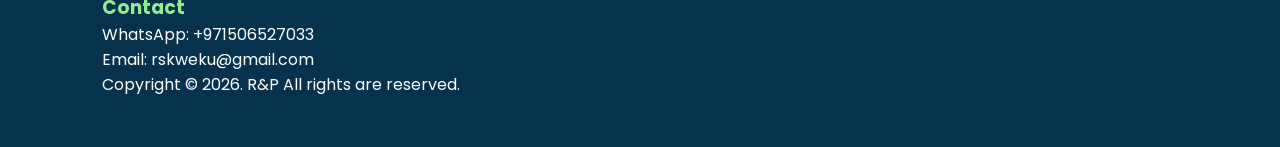
==== commit b5105846: "Add new image to product card in homeappliance.html" ====
--- a/homeappliance.html
+++ b/homeappliance.html
@@ -451,7 +451,7 @@
 
 <div class="product-card">
 
-<img src="R&P.jpg/Home.App/OJGL1785.JPG" class="gallery-img" onclick="openImage(this)" alt="TV Stand">
+<img src="R&P.jpg/Home.App/TOFL6649.JPG" class="gallery-img" onclick="openImage(this)" alt="TV Stand">
 
 
 
@@ -870,4 +870,4 @@
 
 </body>
 
-</html>+</html>
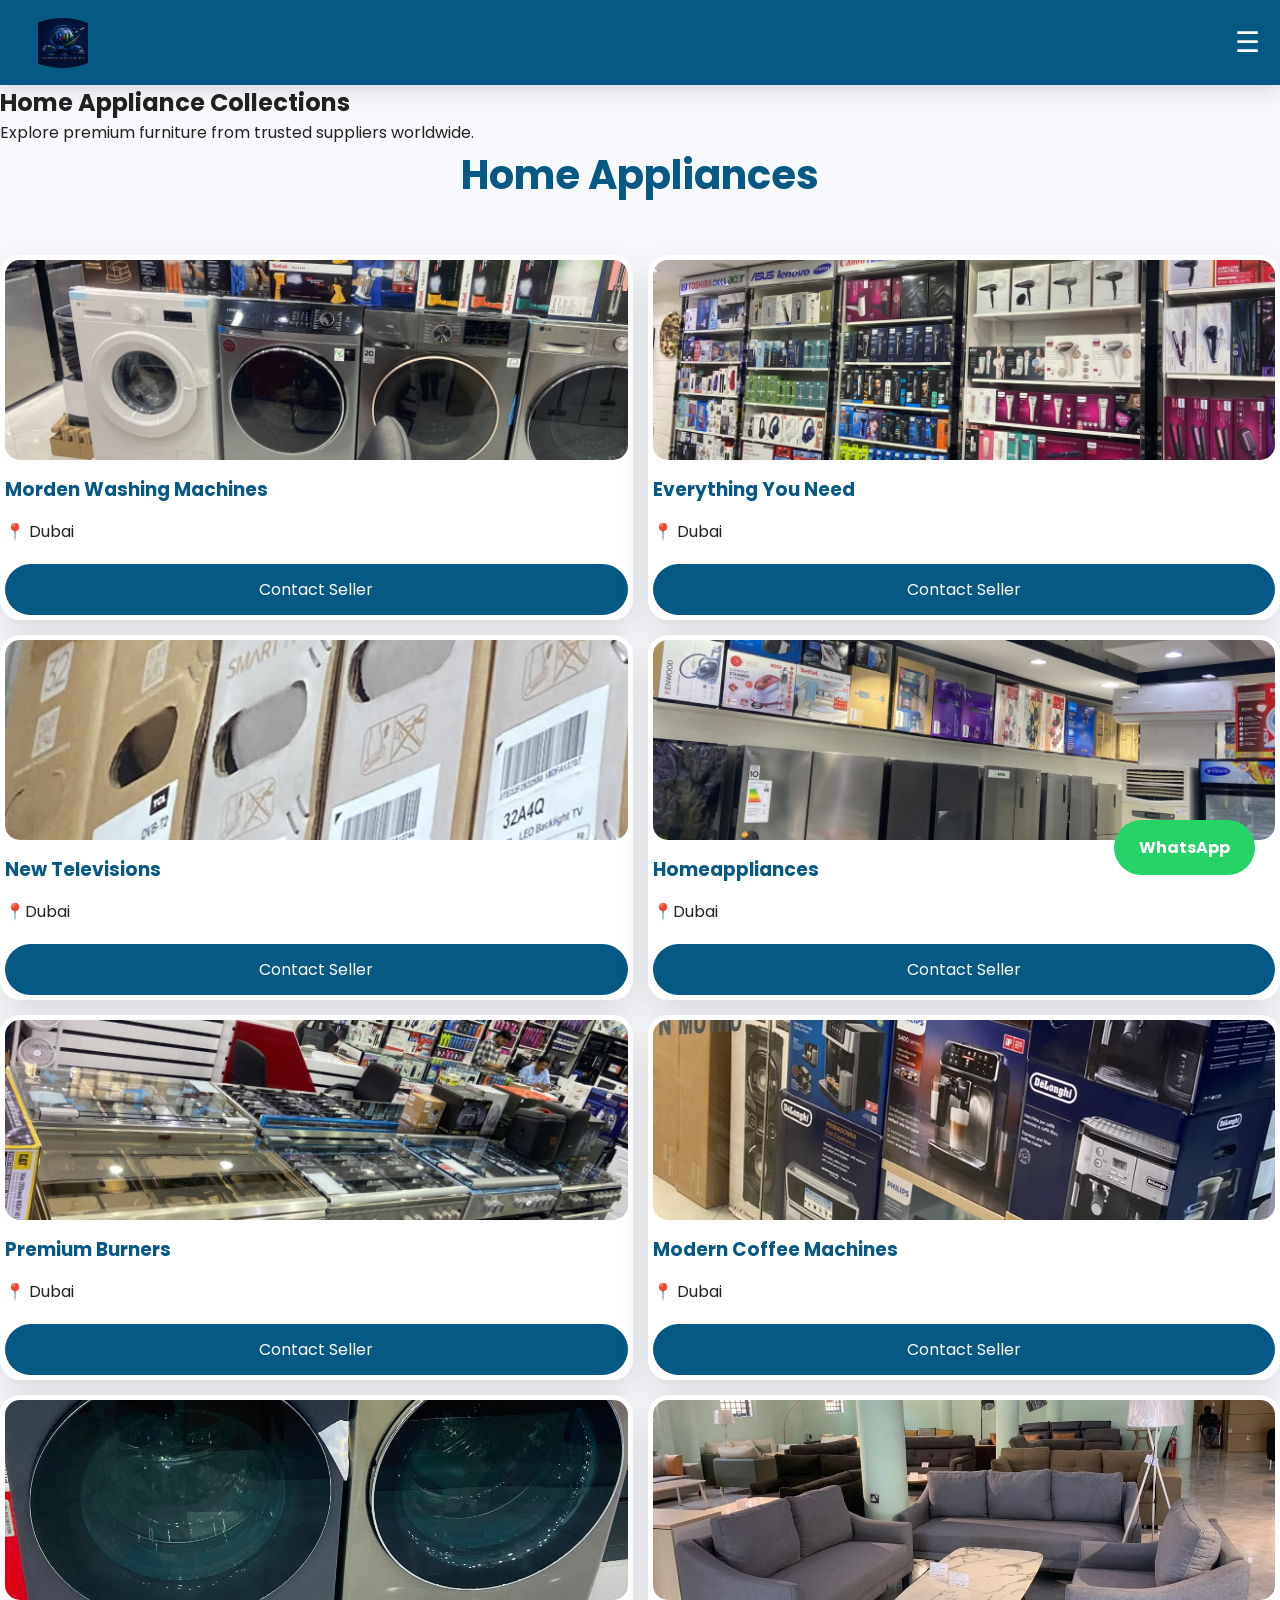
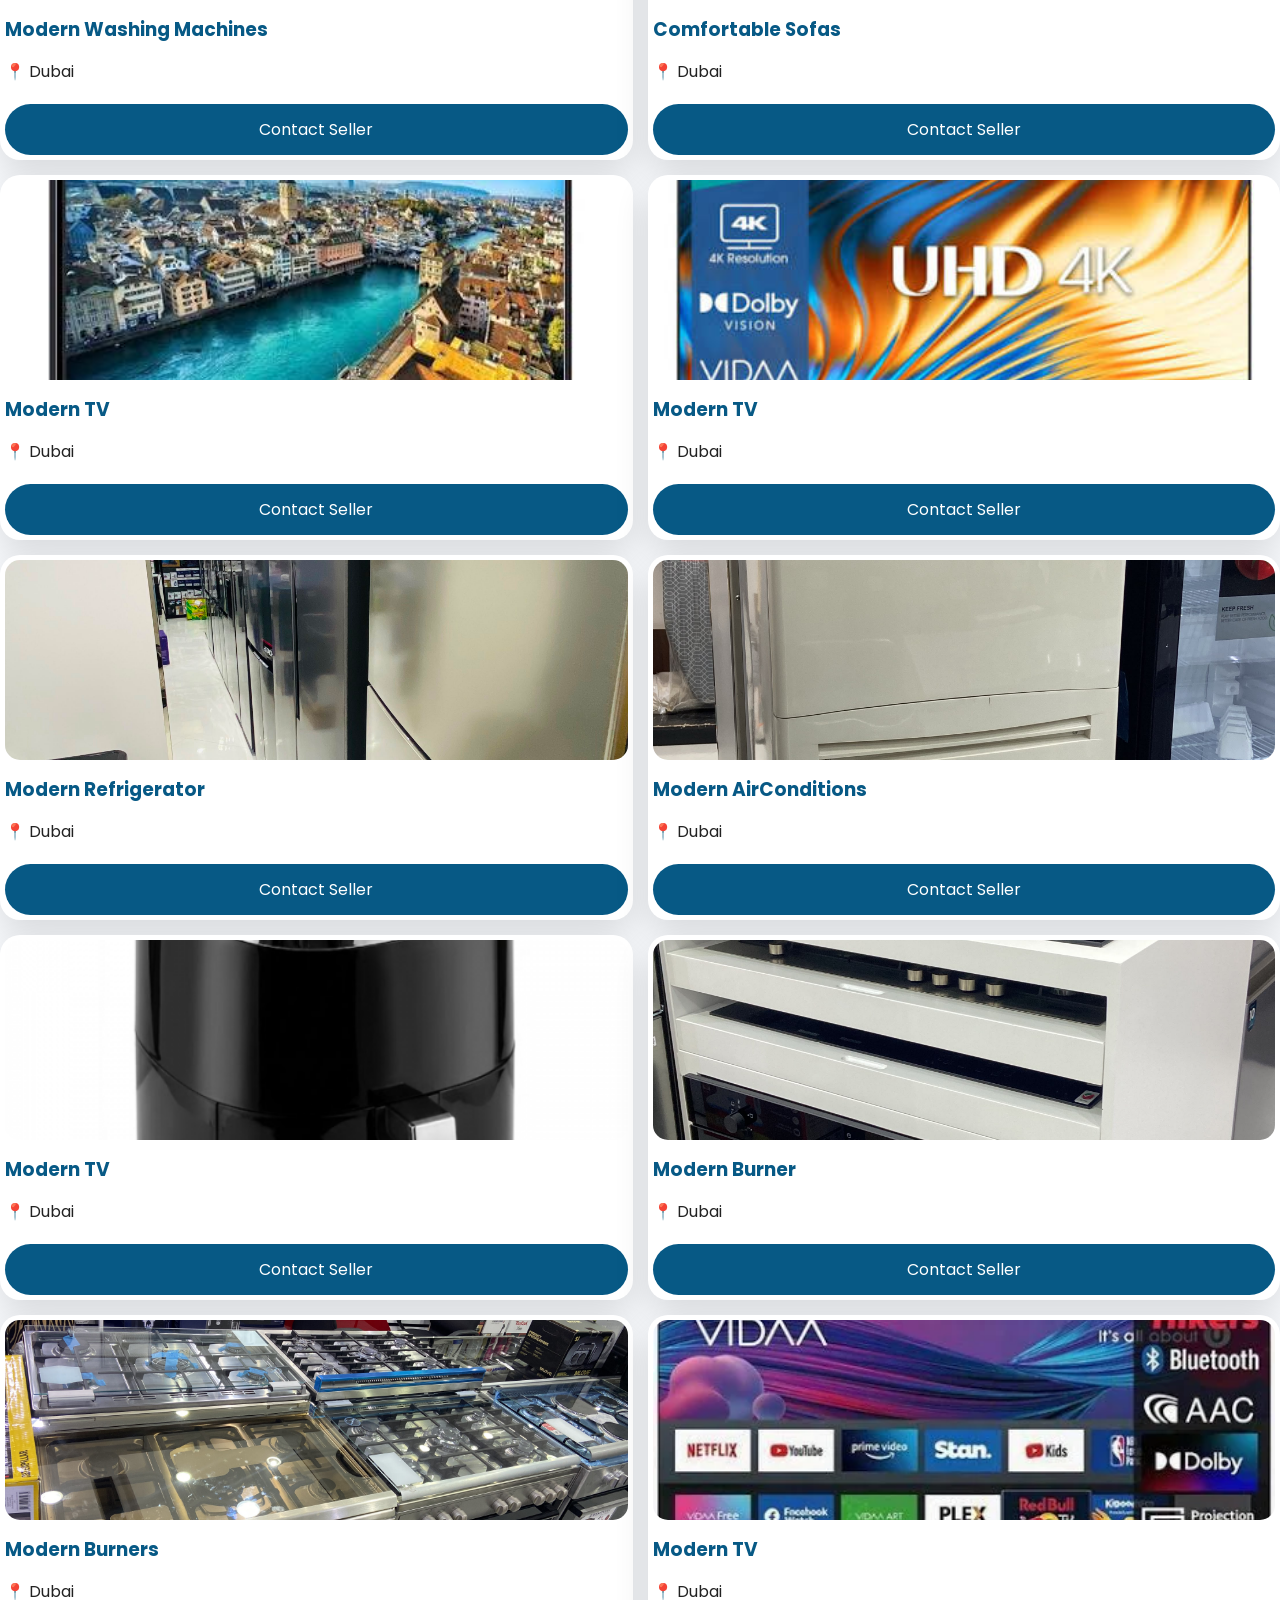
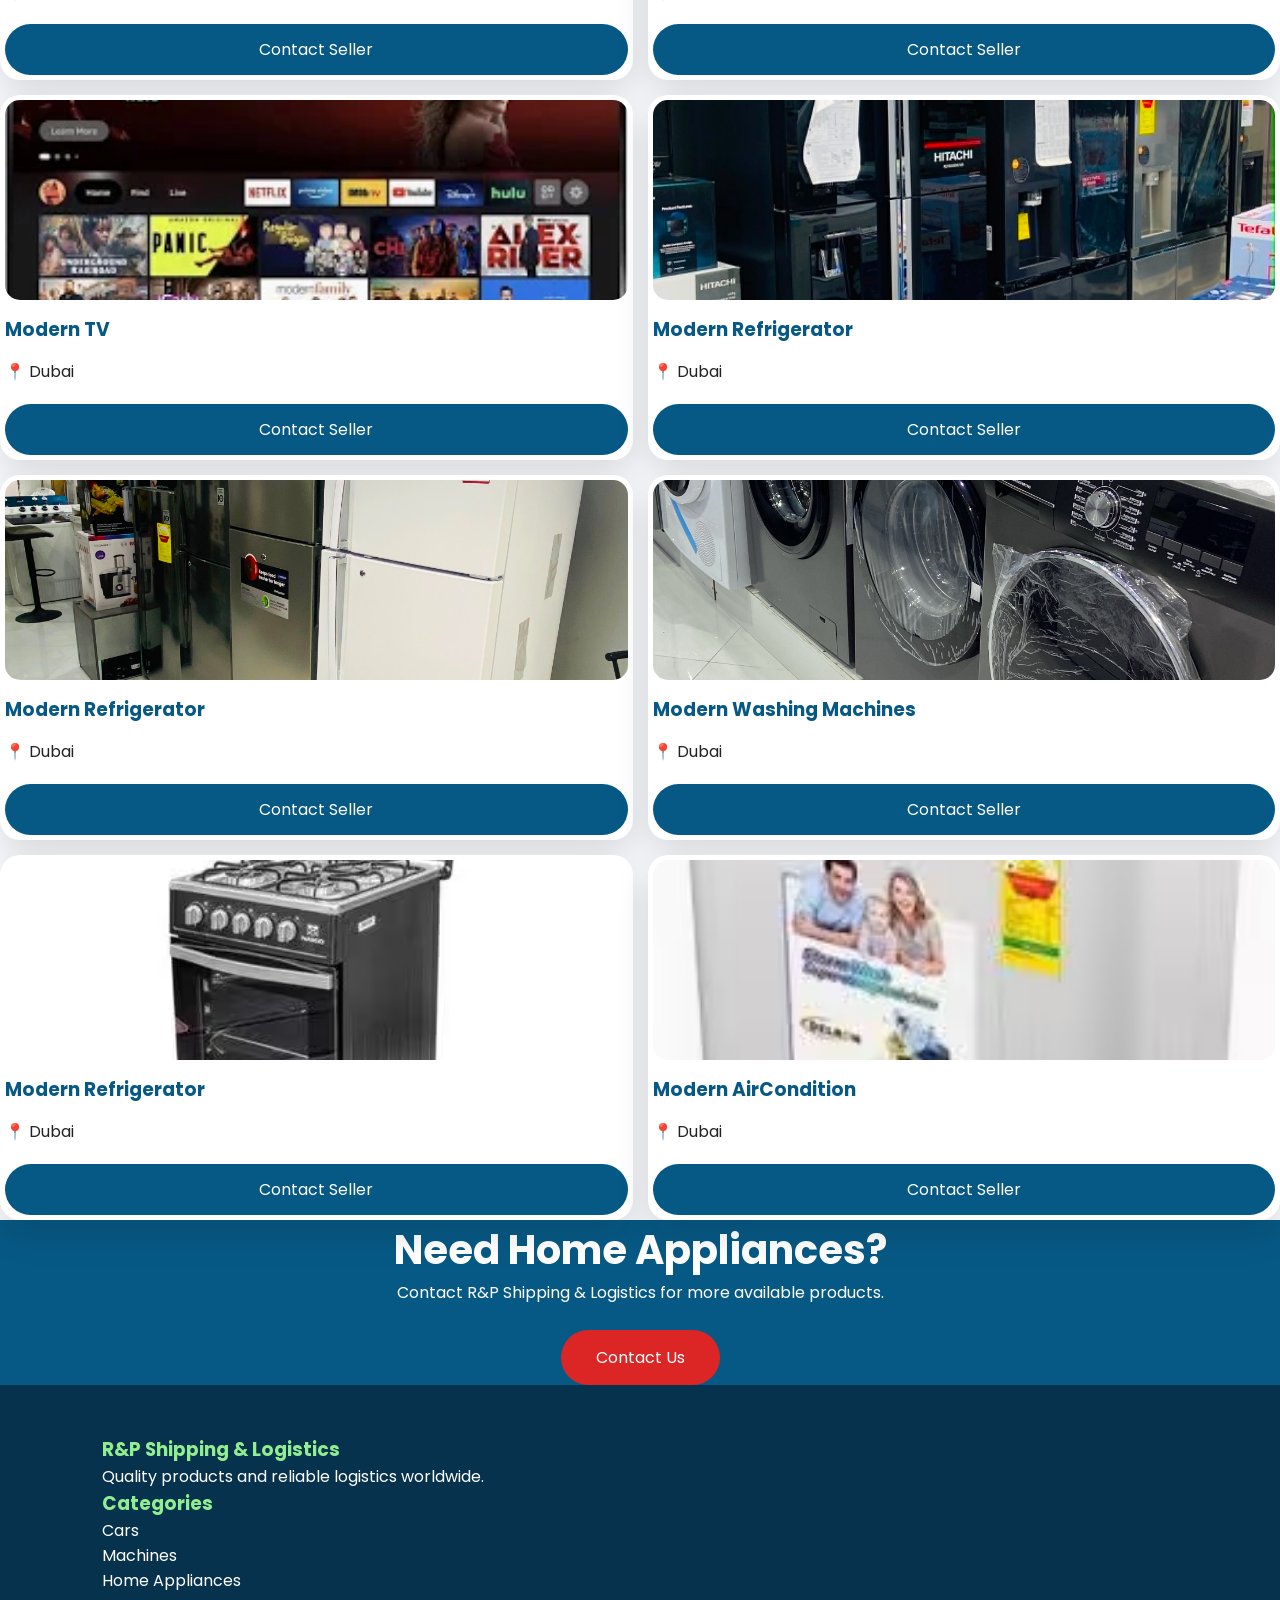
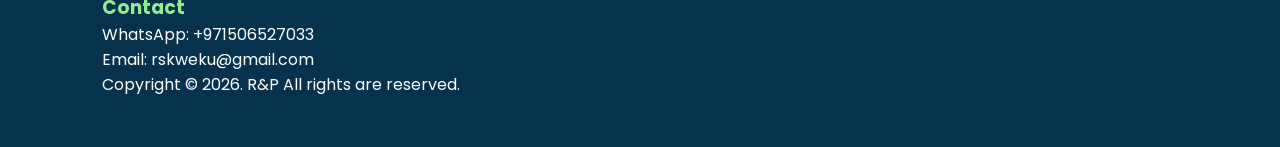
==== commit 1f3f2644: "Replace image source in product card" ====
--- a/homeappliance.html
+++ b/homeappliance.html
@@ -451,7 +451,7 @@
 
 <div class="product-card">
 
-<img src="R&P.jpg/Home.App/TOFL6649.JPG" class="gallery-img" onclick="openImage(this)" alt="TV Stand">
+<img src="R&P.jpg/Home.App/196747.png" class="gallery-img" onclick="openImage(this)" alt="TV Stand">
 
 
 
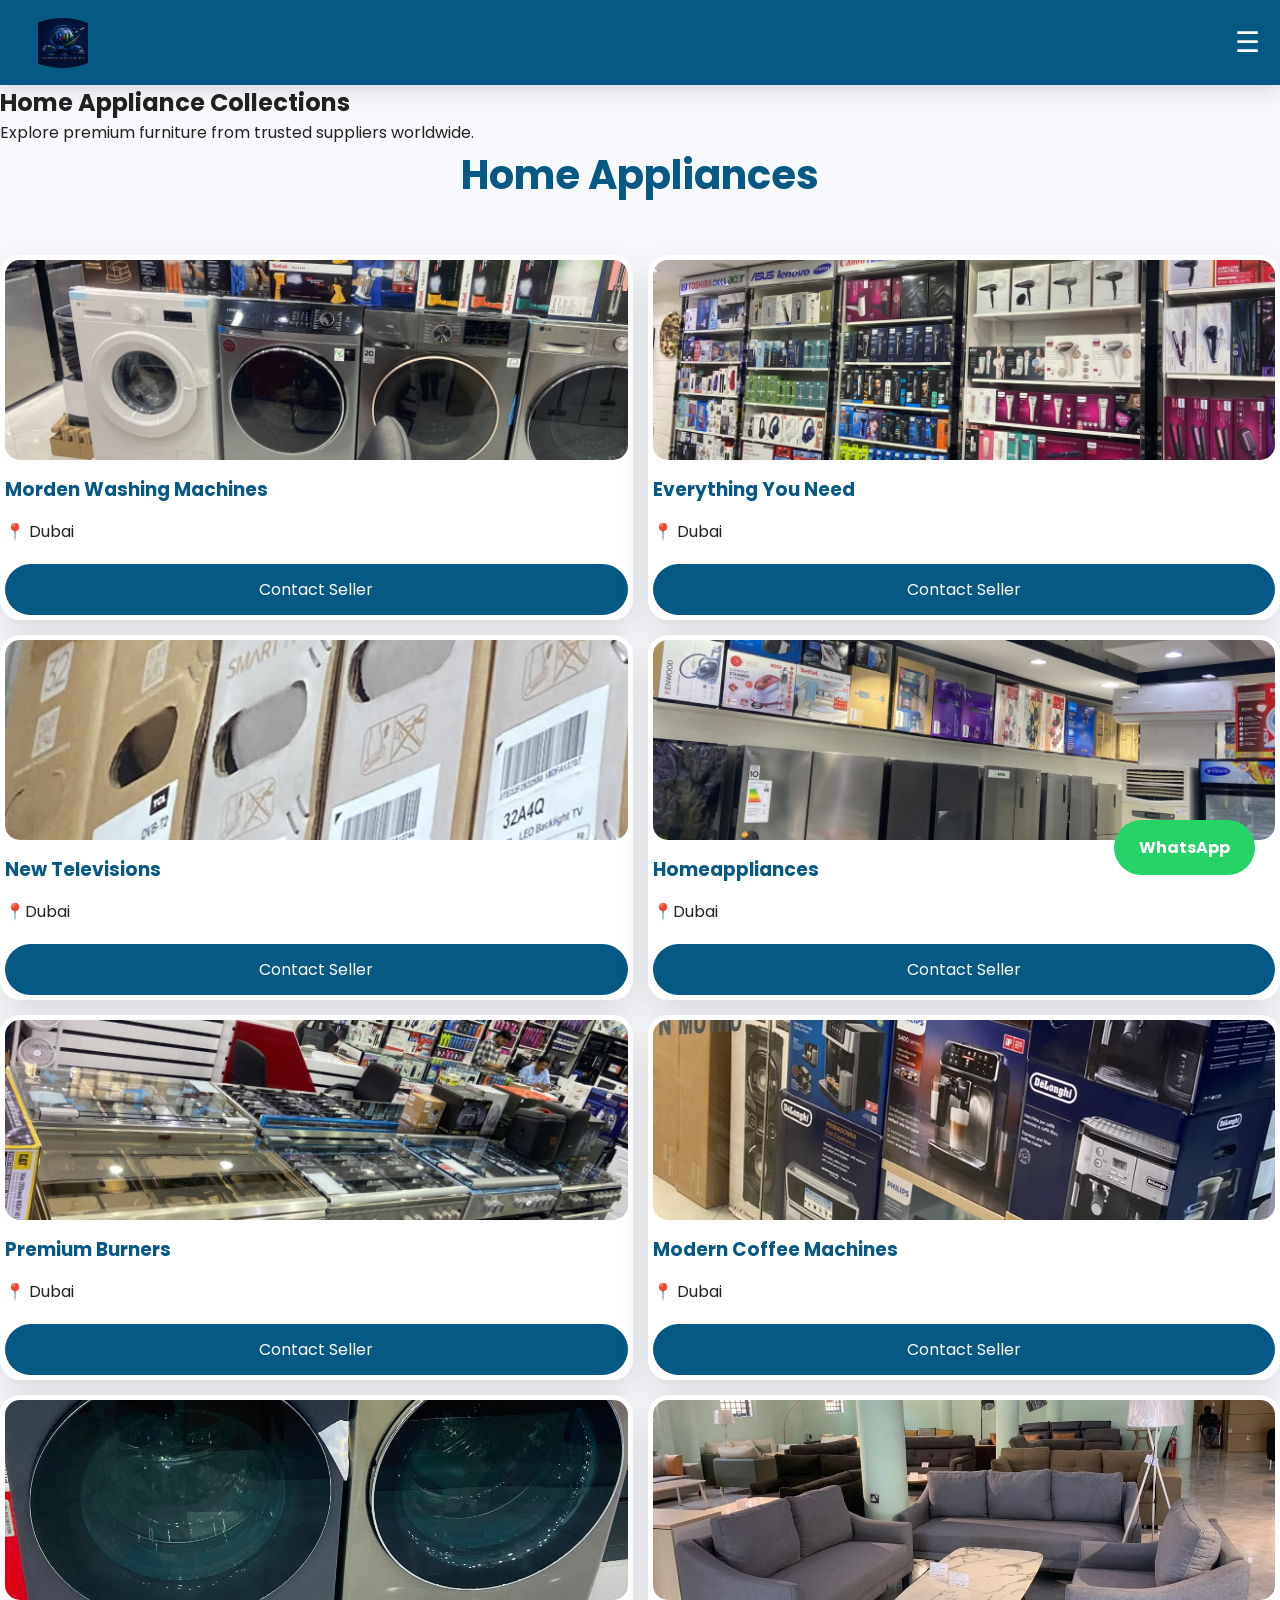
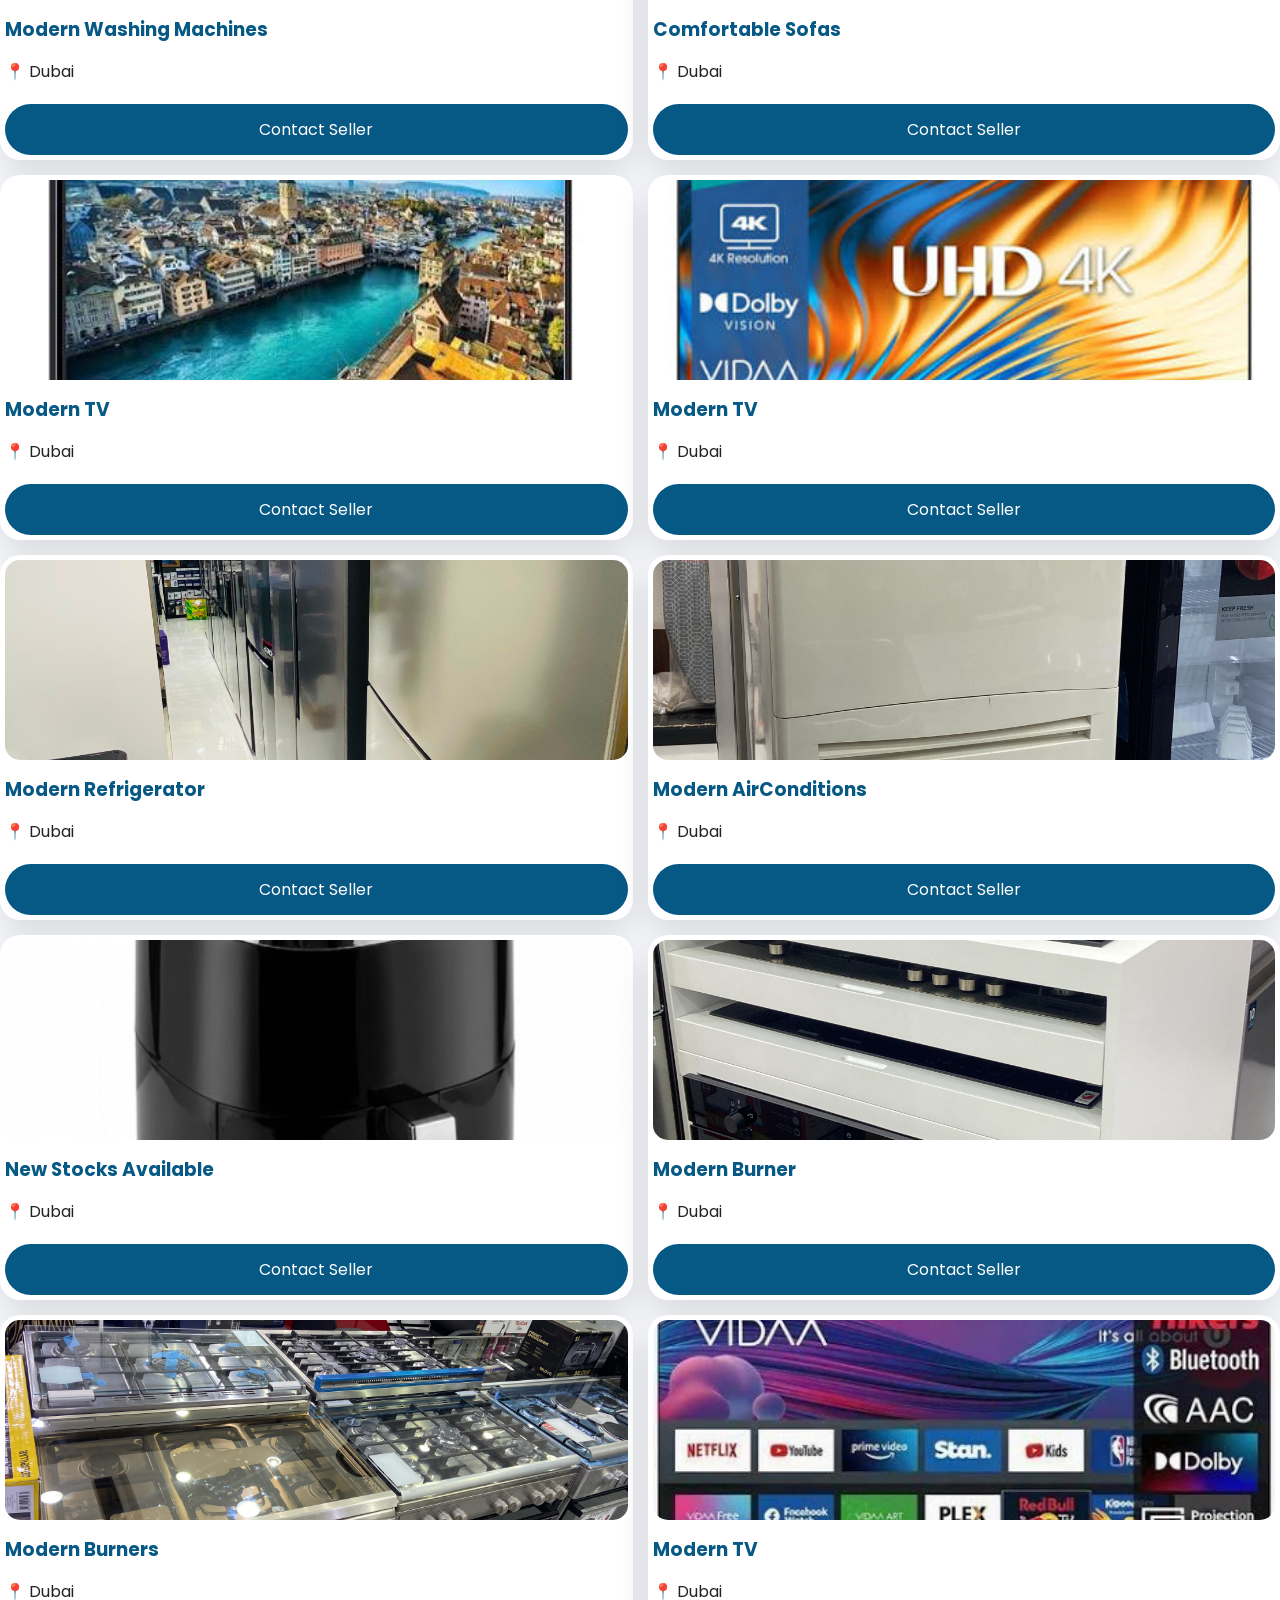
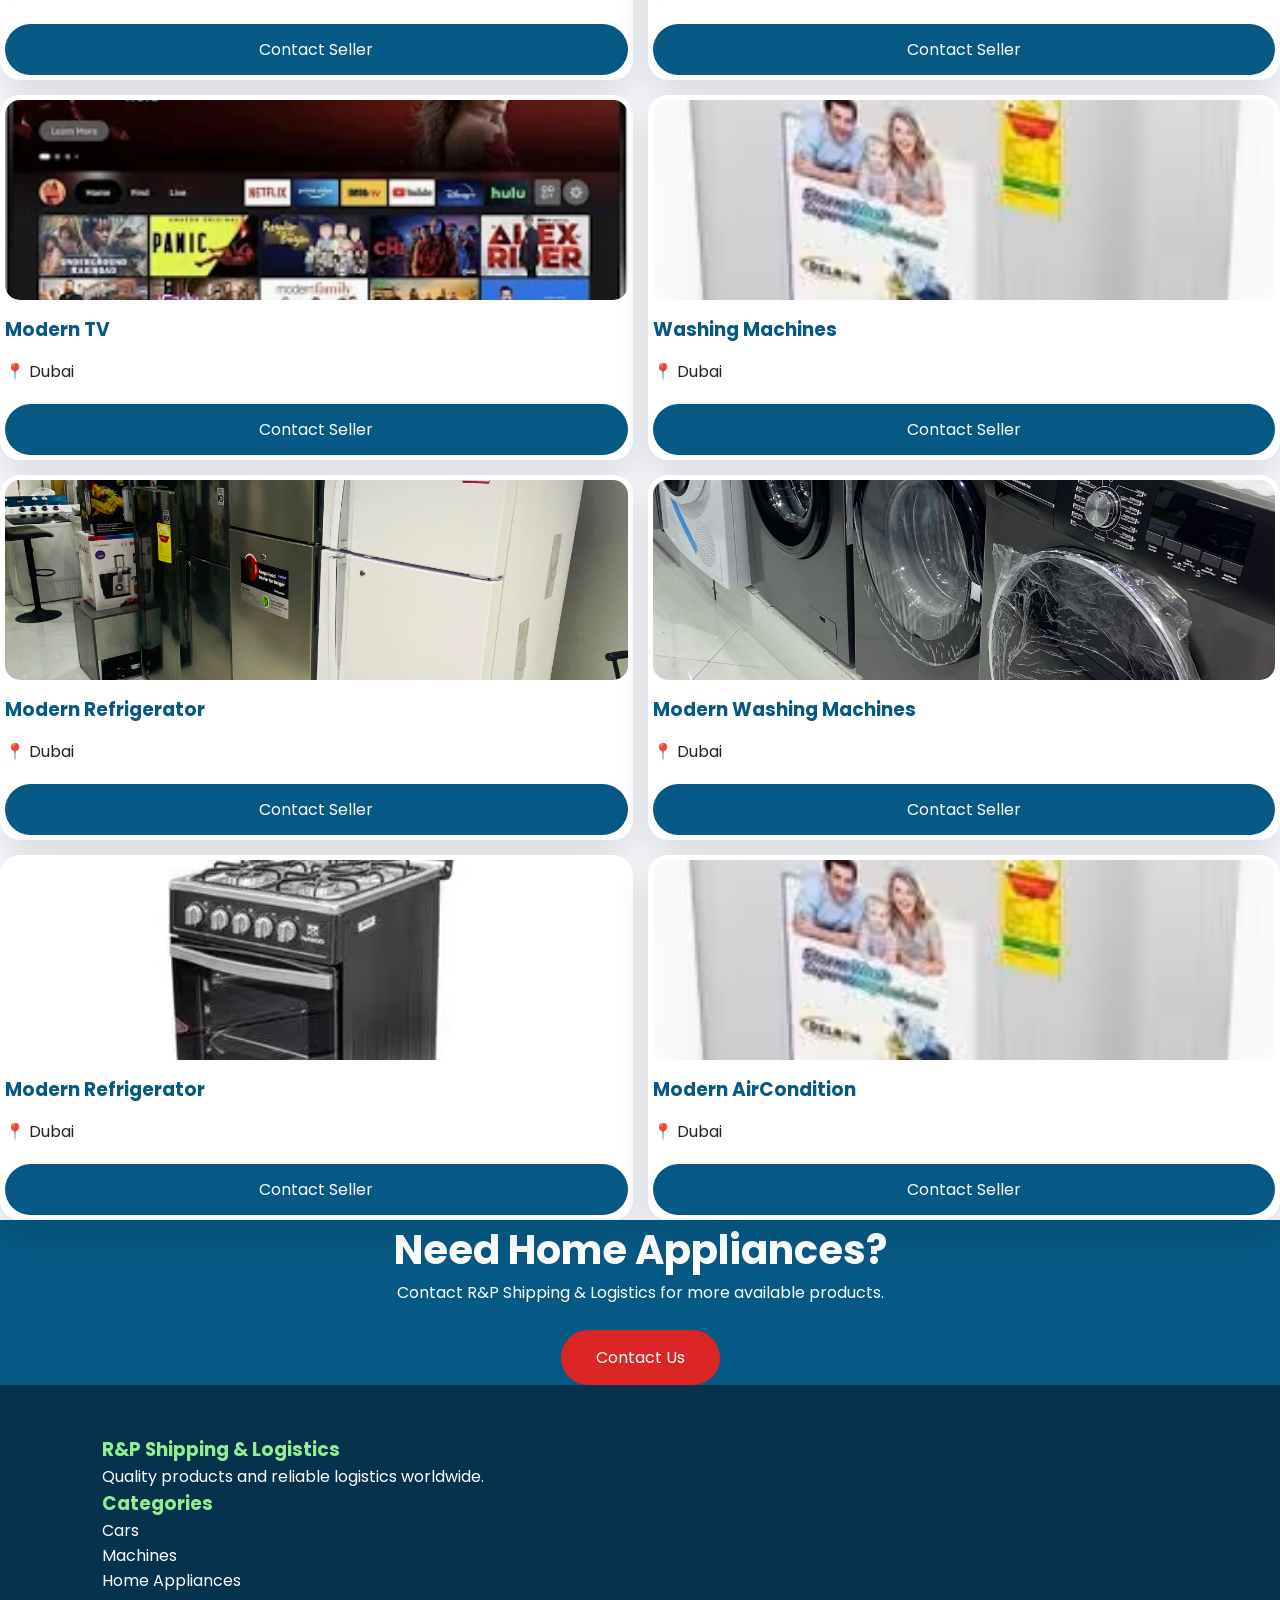
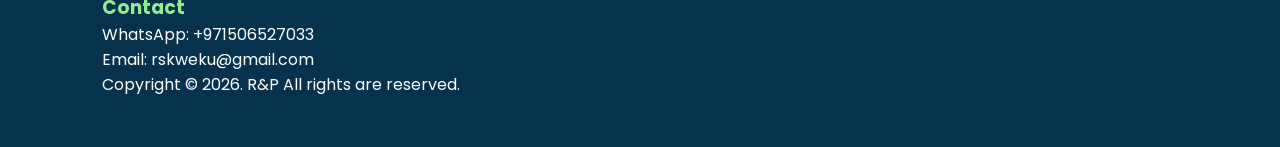
==== commit 3df10915: "Update product titles and images in homeappliance.html" ====
--- a/homeappliance.html
+++ b/homeappliance.html
@@ -456,6 +456,111 @@
 
 
 <h3>
+New Stocks Available
+</h3>
+
+<p>
+📍 Dubai
+</p>
+
+<a href="https://api.whatsapp.com/send/?phone=971506527033&text=Hi+R%26P+Shipping%2C+I+would+like+to+inquire+about
++your+services.&type=phone_number&app_absent=0">
+
+Contact Seller
+
+</a>
+
+</div>
+
+<!-- PRODUCT 14 -->
+
+
+<div class="product-card">
+
+<img src="R&P.jpg/Home.App/RNXN8583.JPG" class="gallery-img" onclick="openImage(this)" alt="TV Stand">
+
+
+
+<h3>
+Modern Burner
+</h3>
+
+<p>
+📍 Dubai
+</p>
+
+
+<a href="https://api.whatsapp.com/send/?phone=971506527033&text=Hi+R%26P+Shipping%2C+I+would+like+to+inquire+about
++your+services.&type=phone_number&app_absent=0">
+
+Contact Seller
+
+</a>
+
+</div>
+
+<!-- PRODUCT 15 -->
+
+
+<div class="product-card">
+
+<img src="R&P.jpg/Home.App/RQGL7653.JPG" class="gallery-img" onclick="openImage(this)" alt="TV Stand">
+
+
+
+<h3>
+Modern Burners
+</h3>
+
+<p>
+📍 Dubai
+</p>
+
+<a href="https://api.whatsapp.com/send/?phone=971506527033&text=Hi+R%26P+Shipping%2C+I+would+like+to+inquire+about
++your+services.&type=phone_number&app_absent=0">
+
+Contact Seller
+
+</a>
+
+</div>
+
+<!-- PRODUCT 16 -->
+
+
+<div class="product-card">
+
+<img src="R&P.jpg/Home.App/shopping (1).webp" class="gallery-img" onclick="openImage(this)" alt="TV Stand">
+
+
+
+<h3>
+Modern TV
+</h3>
+
+<p>
+📍 Dubai
+</p>
+
+<a href="https://api.whatsapp.com/send/?phone=971506527033&text=Hi+R%26P+Shipping%2C+I+would+like+to+inquire+about
++your+services.&type=phone_number&app_absent=0">
+
+Contact Seller
+
+</a>
+
+</div>
+
+<!-- PRODUCT 17 -->
+
+
+<div class="product-card">
+
+<img src="R&P.jpg/Home.App/shopping.webp" class="gallery-img" onclick="openImage(this)" alt="TV Stand">
+
+
+
+<h3>
 Modern TV 
 </h3>
 
@@ -472,123 +577,18 @@
 
 </div>
 
-<!-- PRODUCT 14 -->
-
-
-<div class="product-card">
-
-<img src="R&P.jpg/Home.App/RNXN8583.JPG" class="gallery-img" onclick="openImage(this)" alt="TV Stand">
-
-
-
-<h3>
-Modern Burner
-</h3>
-
-<p>
-📍 Dubai
-</p>
-
-
-<a href="https://api.whatsapp.com/send/?phone=971506527033&text=Hi+R%26P+Shipping%2C+I+would+like+to+inquire+about
-+your+services.&type=phone_number&app_absent=0">
-
-Contact Seller
-
-</a>
-
-</div>
-
-<!-- PRODUCT 15 -->
-
-
-<div class="product-card">
-
-<img src="R&P.jpg/Home.App/RQGL7653.JPG" class="gallery-img" onclick="openImage(this)" alt="TV Stand">
-
-
-
-<h3>
-Modern Burners
-</h3>
-
-<p>
-📍 Dubai
-</p>
-
-<a href="https://api.whatsapp.com/send/?phone=971506527033&text=Hi+R%26P+Shipping%2C+I+would+like+to+inquire+about
-+your+services.&type=phone_number&app_absent=0">
-
-Contact Seller
-
-</a>
-
-</div>
-
-<!-- PRODUCT 16 -->
-
-
-<div class="product-card">
-
-<img src="R&P.jpg/Home.App/shopping (1).webp" class="gallery-img" onclick="openImage(this)" alt="TV Stand">
-
-
-
-<h3>
-Modern TV
-</h3>
-
-<p>
-📍 Dubai
-</p>
-
-<a href="https://api.whatsapp.com/send/?phone=971506527033&text=Hi+R%26P+Shipping%2C+I+would+like+to+inquire+about
-+your+services.&type=phone_number&app_absent=0">
-
-Contact Seller
-
-</a>
-
-</div>
-
-<!-- PRODUCT 17 -->
-
-
-<div class="product-card">
-
-<img src="R&P.jpg/Home.App/shopping.webp" class="gallery-img" onclick="openImage(this)" alt="TV Stand">
-
-
-
-<h3>
-Modern TV 
-</h3>
-
-<p>
-📍 Dubai
-</p>
-
-<a href="https://api.whatsapp.com/send/?phone=971506527033&text=Hi+R%26P+Shipping%2C+I+would+like+to+inquire+about
-+your+services.&type=phone_number&app_absent=0">
-
-Contact Seller
-
-</a>
-
-</div>
-
 
 <!-- PRODUCT 18 -->
 
 
 <div class="product-card">
 
-<img src="R&P.jpg/Home.App/THFW9112.JPG" class="gallery-img" onclick="openImage(this)" alt="TV Stand">
-
-
-
-<h3>
-Modern Refrigerator
+<img src="R&P.jpg/Home.App/download (3).avif" class="gallery-img" onclick="openImage(this)" alt="TV Stand">
+
+
+
+<h3>
+Washing Machines
 </h3>
 
 <p>
